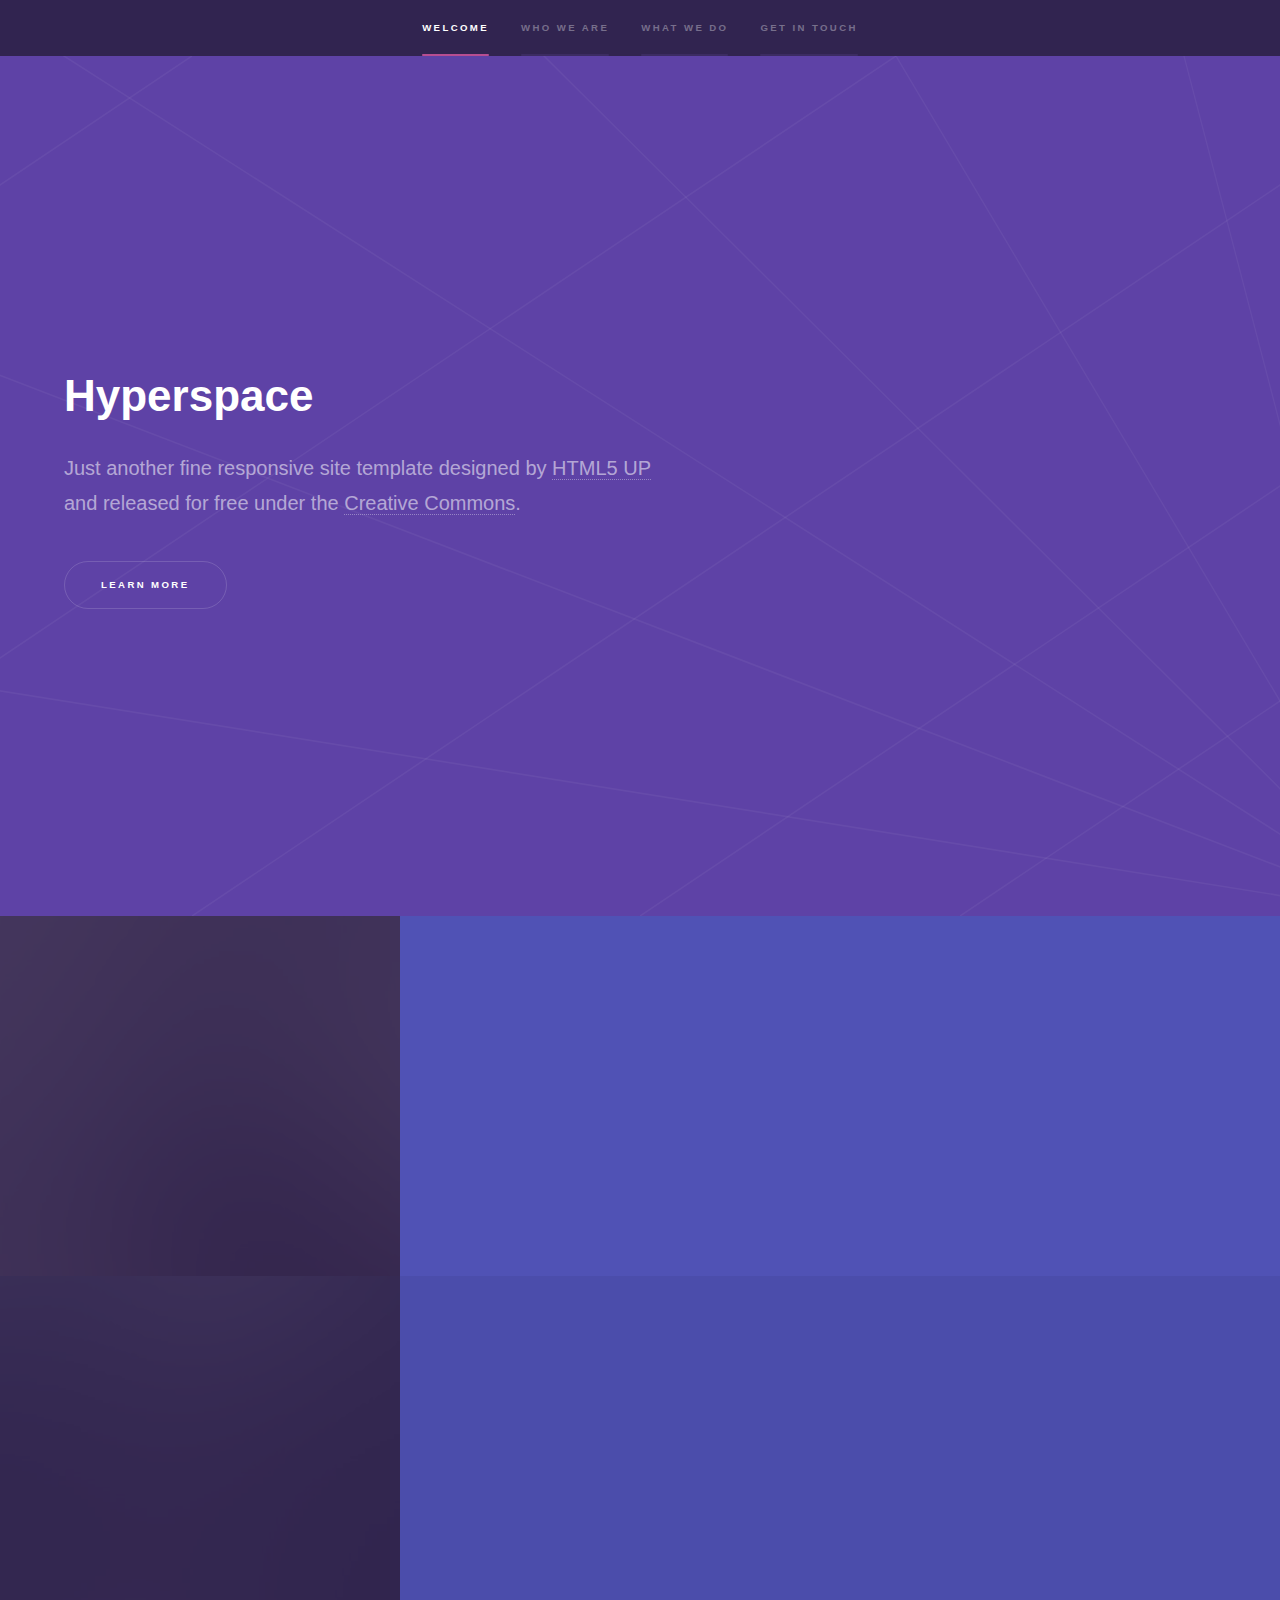
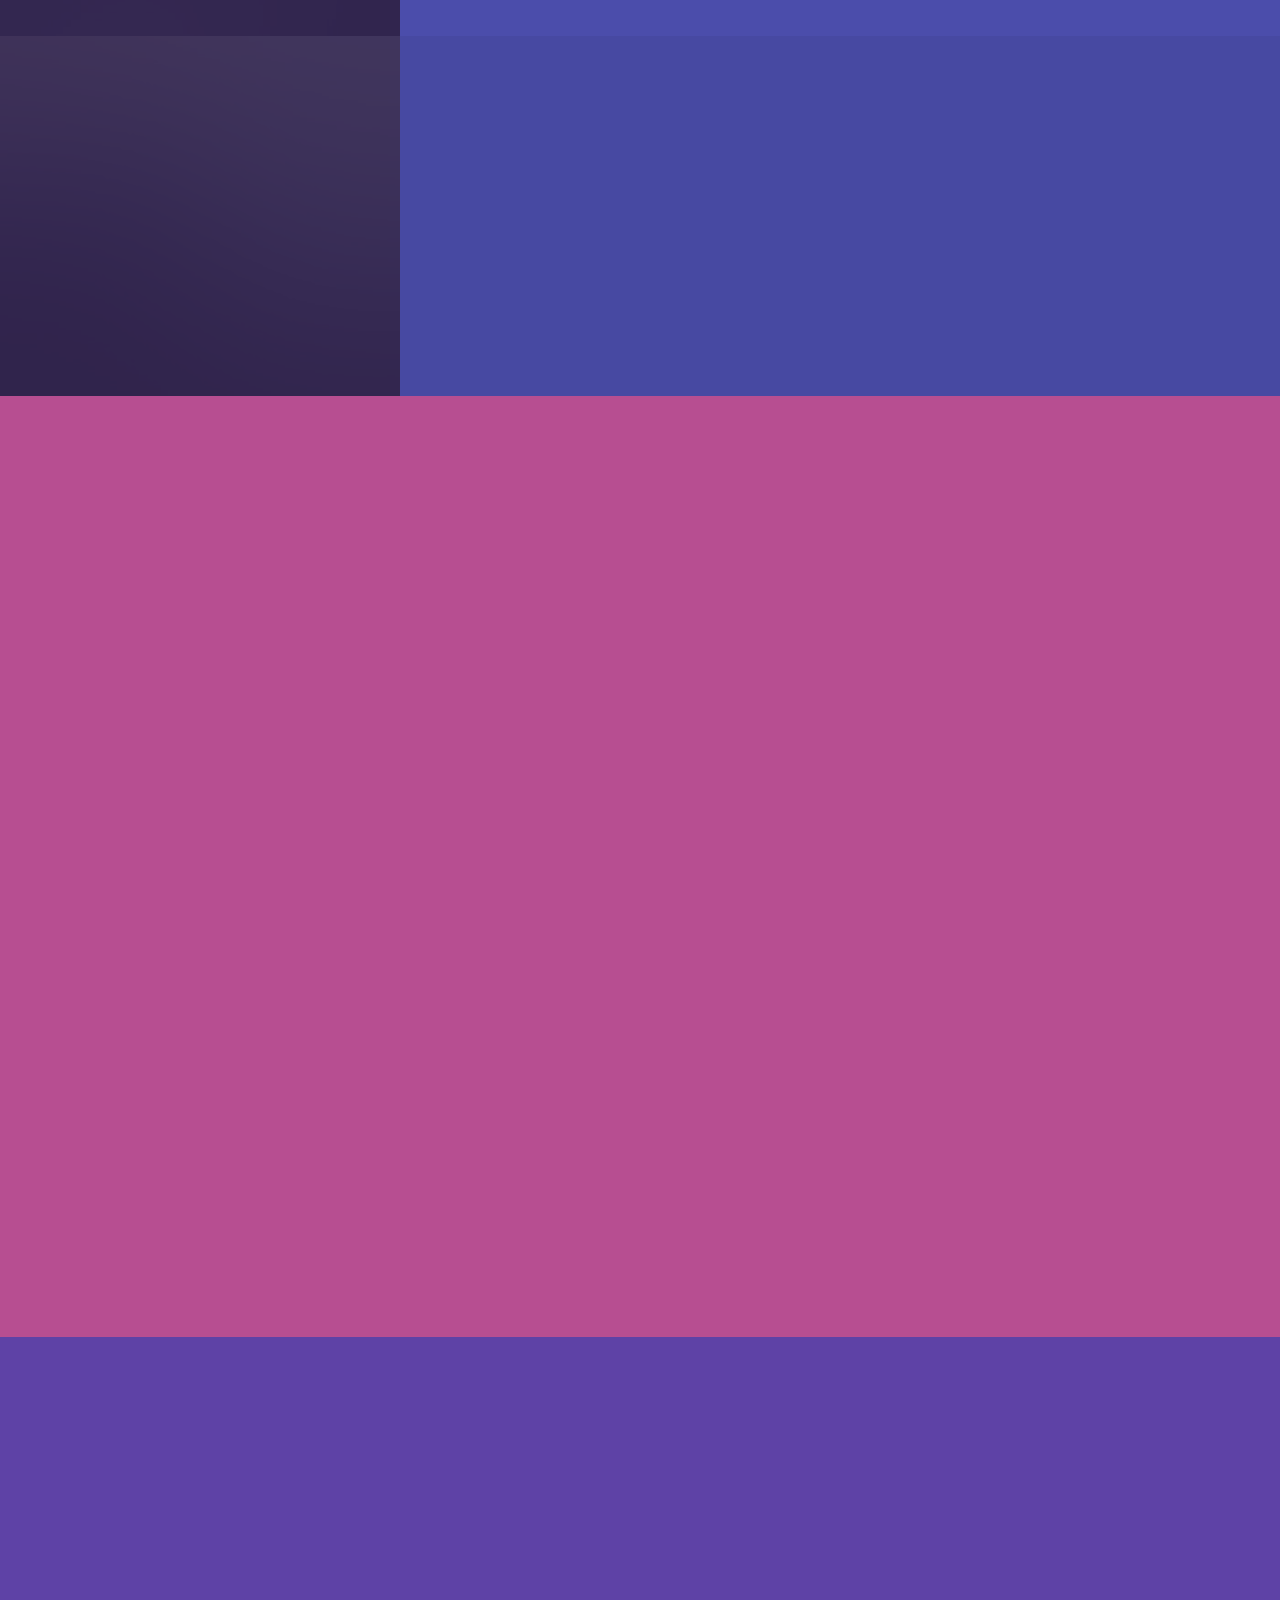
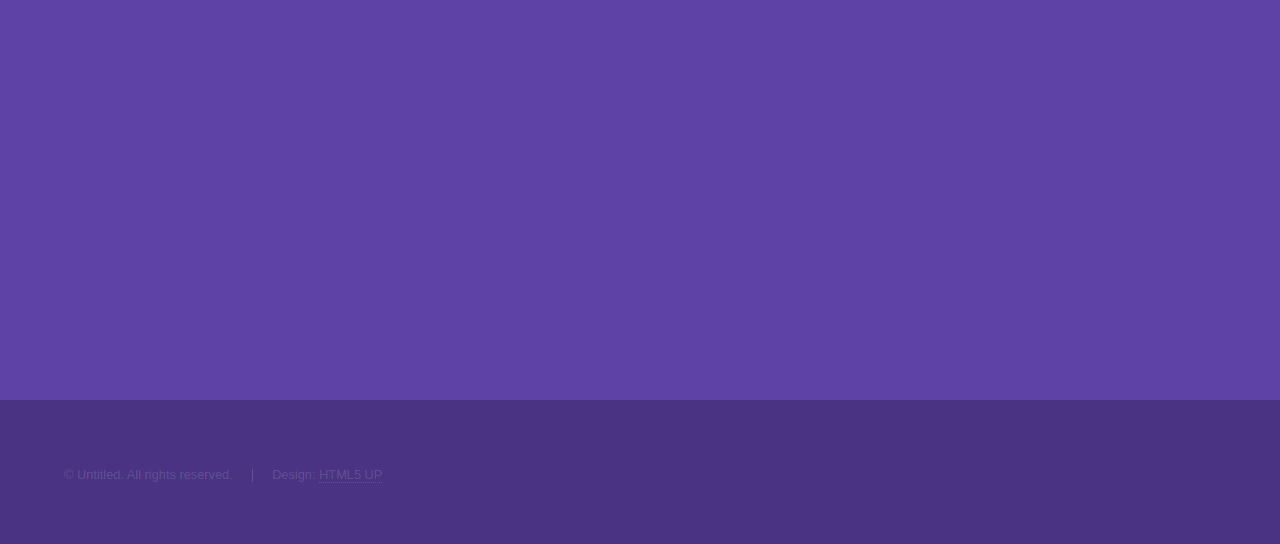
==== registration/site/index.html @ cbc97d71 "Site Web Dev Version 1.0" ====
<!DOCTYPE HTML>
<!--
	Hyperspace by HTML5 UP
	html5up.net | @ajlkn
	Free for personal and commercial use under the CCA 3.0 license (html5up.net/license)
-->
<html>
	<head>
		<title>Hyperspace by HTML5 UP</title>
		<meta charset="utf-8" />
		<meta name="viewport" content="width=device-width, initial-scale=1, user-scalable=no" />
		<link rel="stylesheet" href="assets/css/main.css" />
		<noscript><link rel="stylesheet" href="assets/css/noscript.css" /></noscript>
	</head>
	<body class="is-preload">

		<!-- Sidebar -->
			<section id="sidebar">
				<div class="inner">
					<nav>
						<ul>
							<li><a href="#intro">Welcome</a></li>
							<li><a href="#one">Who we are</a></li>
							<li><a href="#two">What we do</a></li>
							<li><a href="#three">Get in touch</a></li>
						</ul>
					</nav>
				</div>
			</section>

		<!-- Wrapper -->
			<div id="wrapper">

				<!-- Intro -->
					<section id="intro" class="wrapper style1 fullscreen fade-up">
						<div class="inner">
							<h1>Hyperspace</h1>
							<p>Just another fine responsive site template designed by <a href="http://html5up.net">HTML5 UP</a><br />
							and released for free under the <a href="http://html5up.net/license">Creative Commons</a>.</p>
							<ul class="actions">
								<li><a href="#one" class="button scrolly">Learn more</a></li>
							</ul>
						</div>
					</section>

				<!-- One -->
					<section id="one" class="wrapper style2 spotlights">
						<section>
							<a href="#" class="image"><img src="images/pic01.jpg" alt="" data-position="center center" /></a>
							<div class="content">
								<div class="inner">
									<h2>Sed ipsum dolor</h2>
									<p>Phasellus convallis elit id ullamcorper pulvinar. Duis aliquam turpis mauris, eu ultricies erat malesuada quis. Aliquam dapibus.</p>
									<ul class="actions">
										<li><a href="generic.html" class="button">Learn more</a></li>
									</ul>
								</div>
							</div>
						</section>
						<section>
							<a href="#" class="image"><img src="images/pic02.jpg" alt="" data-position="top center" /></a>
							<div class="content">
								<div class="inner">
									<h2>Feugiat consequat</h2>
									<p>Phasellus convallis elit id ullamcorper pulvinar. Duis aliquam turpis mauris, eu ultricies erat malesuada quis. Aliquam dapibus.</p>
									<ul class="actions">
										<li><a href="generic.html" class="button">Learn more</a></li>
									</ul>
								</div>
							</div>
						</section>
						<section>
							<a href="#" class="image"><img src="images/pic03.jpg" alt="" data-position="25% 25%" /></a>
							<div class="content">
								<div class="inner">
									<h2>Ultricies aliquam</h2>
									<p>Phasellus convallis elit id ullamcorper pulvinar. Duis aliquam turpis mauris, eu ultricies erat malesuada quis. Aliquam dapibus.</p>
									<ul class="actions">
										<li><a href="generic.html" class="button">Learn more</a></li>
									</ul>
								</div>
							</div>
						</section>
					</section>

				<!-- Two -->
					<section id="two" class="wrapper style3 fade-up">
						<div class="inner">
							<h2>What we do</h2>
							<p>Phasellus convallis elit id ullamcorper pulvinar. Duis aliquam turpis mauris, eu ultricies erat malesuada quis. Aliquam dapibus, lacus eget hendrerit bibendum, urna est aliquam sem, sit amet imperdiet est velit quis lorem.</p>
							<div class="features">
								<section>
									<span class="icon solid major fa-code"></span>
									<h3>Lorem ipsum amet</h3>
									<p>Phasellus convallis elit id ullam corper amet et pulvinar. Duis aliquam turpis mauris, sed ultricies erat dapibus.</p>
								</section>
								<section>
									<span class="icon solid major fa-lock"></span>
									<h3>Aliquam sed nullam</h3>
									<p>Phasellus convallis elit id ullam corper amet et pulvinar. Duis aliquam turpis mauris, sed ultricies erat dapibus.</p>
								</section>
								<section>
									<span class="icon solid major fa-cog"></span>
									<h3>Sed erat ullam corper</h3>
									<p>Phasellus convallis elit id ullam corper amet et pulvinar. Duis aliquam turpis mauris, sed ultricies erat dapibus.</p>
								</section>
								<section>
									<span class="icon solid major fa-desktop"></span>
									<h3>Veroeros quis lorem</h3>
									<p>Phasellus convallis elit id ullam corper amet et pulvinar. Duis aliquam turpis mauris, sed ultricies erat dapibus.</p>
								</section>
								<section>
									<span class="icon solid major fa-link"></span>
									<h3>Urna quis bibendum</h3>
									<p>Phasellus convallis elit id ullam corper amet et pulvinar. Duis aliquam turpis mauris, sed ultricies erat dapibus.</p>
								</section>
								<section>
									<span class="icon major fa-gem"></span>
									<h3>Aliquam urna dapibus</h3>
									<p>Phasellus convallis elit id ullam corper amet et pulvinar. Duis aliquam turpis mauris, sed ultricies erat dapibus.</p>
								</section>
							</div>
							<ul class="actions">
								<li><a href="generic.html" class="button">Learn more</a></li>
							</ul>
						</div>
					</section>

				<!-- Three -->
					<section id="three" class="wrapper style1 fade-up">
						<div class="inner">
							<h2>Get in touch</h2>
							<p>Phasellus convallis elit id ullamcorper pulvinar. Duis aliquam turpis mauris, eu ultricies erat malesuada quis. Aliquam dapibus, lacus eget hendrerit bibendum, urna est aliquam sem, sit amet imperdiet est velit quis lorem.</p>
							<div class="split style1">
								<section>
									<form method="post" action="#">
										<div class="fields">
											<div class="field half">
												<label for="name">Name</label>
												<input type="text" name="name" id="name" />
											</div>
											<div class="field half">
												<label for="email">Email</label>
												<input type="text" name="email" id="email" />
											</div>
											<div class="field">
												<label for="message">Message</label>
												<textarea name="message" id="message" rows="5"></textarea>
											</div>
										</div>
										<ul class="actions">
											<li><a href="" class="button submit">Send Message</a></li>
										</ul>
									</form>
								</section>
								<section>
									<ul class="contact">
										<li>
											<h3>Address</h3>
											<span>12345 Somewhere Road #654<br />
											Nashville, TN 00000-0000<br />
											USA</span>
										</li>
										<li>
											<h3>Email</h3>
											<a href="#">user@untitled.tld</a>
										</li>
										<li>
											<h3>Phone</h3>
											<span>(000) 000-0000</span>
										</li>
										<li>
											<h3>Social</h3>
											<ul class="icons">
												<li><a href="#" class="icon brands fa-twitter"><span class="label">Twitter</span></a></li>
												<li><a href="#" class="icon brands fa-facebook-f"><span class="label">Facebook</span></a></li>
												<li><a href="#" class="icon brands fa-github"><span class="label">GitHub</span></a></li>
												<li><a href="#" class="icon brands fa-instagram"><span class="label">Instagram</span></a></li>
												<li><a href="#" class="icon brands fa-linkedin-in"><span class="label">LinkedIn</span></a></li>
											</ul>
										</li>
									</ul>
								</section>
							</div>
						</div>
					</section>

			</div>

		<!-- Footer -->
			<footer id="footer" class="wrapper style1-alt">
				<div class="inner">
					<ul class="menu">
						<li>&copy; Untitled. All rights reserved.</li><li>Design: <a href="http://html5up.net">HTML5 UP</a></li>
					</ul>
				</div>
			</footer>

		<!-- Scripts -->
			<script src="assets/js/jquery.min.js"></script>
			<script src="assets/js/jquery.scrollex.min.js"></script>
			<script src="assets/js/jquery.scrolly.min.js"></script>
			<script src="assets/js/browser.min.js"></script>
			<script src="assets/js/breakpoints.min.js"></script>
			<script src="assets/js/util.js"></script>
			<script src="assets/js/main.js"></script>

	</body>
</html>
---- registration/site/assets/css/main.css ----
@import url(fontawesome-all.min.css);

/*
	Hyperspace by HTML5 UP
	html5up.net | @ajlkn
	Free for personal and commercial use under the CCA 3.0 license (html5up.net/license)
*/

html, body, div, span, applet, object,
iframe, h1, h2, h3, h4, h5, h6, p, blockquote,
pre, a, abbr, acronym, address, big, cite,
code, del, dfn, em, img, ins, kbd, q, s, samp,
small, strike, strong, sub, sup, tt, var, b,
u, i, center, dl, dt, dd, ol, ul, li, fieldset,
form, label, legend, table, caption, tbody,
tfoot, thead, tr, th, td, article, aside,
canvas, details, embed, figure, figcaption,
footer, header, hgroup, menu, nav, output, ruby,
section, summary, time, mark, audio, video {
	margin: 0;
	padding: 0;
	border: 0;
	font-size: 100%;
	font: inherit;
	vertical-align: baseline;}

article, aside, details, figcaption, figure,
footer, header, hgroup, menu, nav, section {
	display: block;}

body {
	line-height: 1;
}

ol, ul {
	list-style: none;
}

blockquote, q {
	quotes: none;
}

	blockquote:before, blockquote:after, q:before, q:after {
		content: '';
		content: none;
	}

table {
	border-collapse: collapse;
	border-spacing: 0;
}

body {
	-webkit-text-size-adjust: none;
}

mark {
	background-color: transparent;
	color: inherit;
}

input::-moz-focus-inner {
	border: 0;
	padding: 0;
}

input, select, textarea {
	-moz-appearance: none;
	-webkit-appearance: none;
	-ms-appearance: none;
	appearance: none;
}

/* Basic */

	@-ms-viewport {
		width: device-width;
	}

	body {
		-ms-overflow-style: scrollbar;
	}

	@media screen and (max-width: 480px) {

		html, body {
			min-width: 320px;
		}

	}

	html {
		box-sizing: border-box;
	}

	*, *:before, *:after {
		box-sizing: inherit;
	}

	body {
		background: #312450;
	}

		body.is-preload *, body.is-preload *:before, body.is-preload *:after {
			-moz-animation: none !important;
			-webkit-animation: none !important;
			-ms-animation: none !important;
			animation: none !important;
			-moz-transition: none !important;
			-webkit-transition: none !important;
			-ms-transition: none !important;
			transition: none !important;
		}

/* Type */

	body, input, select, textarea {
		color: rgba(255, 255, 255, 0.55);
		font-family: Arial, Helvetica, sans-serif;
		font-size: 16.5pt;
		font-weight: normal;
		line-height: 1.75;
	}

		@media screen and (max-width: 1680px) {

			body, input, select, textarea {
				font-size: 13pt;
			}

		}

		@media screen and (max-width: 1280px) {

			body, input, select, textarea {
				font-size: 12pt;
			}

		}

		@media screen and (max-width: 360px) {

			body, input, select, textarea {
				font-size: 11pt;
			}

		}

	a {
		-moz-transition: color 0.2s ease, border-bottom-color 0.2s ease;
		-webkit-transition: color 0.2s ease, border-bottom-color 0.2s ease;
		-ms-transition: color 0.2s ease, border-bottom-color 0.2s ease;
		transition: color 0.2s ease, border-bottom-color 0.2s ease;
		border-bottom: dotted 1px rgba(255, 255, 255, 0.35);
		color: inherit;
		text-decoration: none;
	}

		a:hover {
			border-bottom-color: transparent;
			color: #ffffff;
		}

	strong, b {
		color: #ffffff;
		font-weight: bold;
	}

	em, i {
		font-style: italic;
	}

	p {
		margin: 0 0 2em 0;
	}

	h1, h2, h3, h4, h5, h6 {
		color: #ffffff;
		font-weight: bold;
		line-height: 1.5;
		margin: 0 0 0.5em 0;
	}

		h1 a, h2 a, h3 a, h4 a, h5 a, h6 a {
			color: inherit;
			text-decoration: none;
		}

	h1 {
		font-size: 2.75em;
	}

		h1.major {
			margin: 0 0 1.3em 0;
			position: relative;
			padding-bottom: 0.35em;
		}

			h1.major:after {
				background-image: -moz-linear-gradient(to right, #5e42a6, #b74e91);
				background-image: -webkit-linear-gradient(to right, #5e42a6, #b74e91);
				background-image: -ms-linear-gradient(to right, #5e42a6, #b74e91);
				background-image: linear-gradient(to right, #5e42a6, #b74e91);
				-moz-transition: max-width 0.2s ease;
				-webkit-transition: max-width 0.2s ease;
				-ms-transition: max-width 0.2s ease;
				transition: max-width 0.2s ease;
				border-radius: 0.2em;
				bottom: 0;
				content: '';
				height: 0.05em;
				position: absolute;
				right: 0;
				width: 100%;
			}

	h2 {
		font-size: 1.75em;
	}

	h3 {
		font-size: 1.1em;
	}

	h4 {
		font-size: 1em;
	}

	h5 {
		font-size: 0.8em;
	}

	h6 {
		font-size: 0.6em;
	}

	@media screen and (max-width: 736px) {

		h1 {
			font-size: 2em;
		}

		h2 {
			font-size: 1.25em;
		}

		h3 {
			font-size: 1em;
		}

		h4 {
			font-size: 0.8em;
		}

		h5 {
			font-size: 0.6em;
		}

		h6 {
			font-size: 0.6em;
		}

	}

	sub {
		font-size: 0.8em;
		position: relative;
		top: 0.5em;
	}

	sup {
		font-size: 0.8em;
		position: relative;
		top: -0.5em;
	}

	blockquote {
		border-left: solid 4px rgba(255, 255, 255, 0.15);
		font-style: italic;
		margin: 0 0 2em 0;
		padding: 0.5em 0 0.5em 2em;
	}

	code {
		background: rgba(255, 255, 255, 0.05);
		border-radius: 0.25em;
		border: solid 1px rgba(255, 255, 255, 0.15);
		font-family: "Courier New", monospace;
		font-size: 0.9em;
		margin: 0 0.25em;
		padding: 0.25em 0.65em;
	}

	pre {
		-webkit-overflow-scrolling: touch;
		font-family: "Courier New", monospace;
		font-size: 0.9em;
		margin: 0 0 2em 0;
	}

		pre code {
			display: block;
			line-height: 1.75em;
			padding: 1em 1.5em;
			overflow-x: auto;
		}

	hr {
		border: 0;
		border-bottom: solid 1px rgba(255, 255, 255, 0.15);
		margin: 2em 0;
	}

		hr.major {
			margin: 3em 0;
		}

	.align-left {
		text-align: left;
	}

	.align-center {
		text-align: center;
	}

	.align-right {
		text-align: right;
	}

/* Row */

	.row {
		display: flex;
		flex-wrap: wrap;
		box-sizing: border-box;
		align-items: stretch;
	}

		.row > * {
			box-sizing: border-box;
		}

		.row.gtr-uniform > * > :last-child {
			margin-bottom: 0;
		}

		.row.aln-left {
			justify-content: flex-start;
		}

		.row.aln-center {
			justify-content: center;
		}

		.row.aln-right {
			justify-content: flex-end;
		}

		.row.aln-top {
			align-items: flex-start;
		}

		.row.aln-middle {
			align-items: center;
		}

		.row.aln-bottom {
			align-items: flex-end;
		}

		.row > .imp {
			order: -1;
		}

		.row > .col-1 {
			width: 8.33333%;
		}

		.row > .off-1 {
			margin-left: 8.33333%;
		}

		.row > .col-2 {
			width: 16.66667%;
		}

		.row > .off-2 {
			margin-left: 16.66667%;
		}

		.row > .col-3 {
			width: 25%;
		}

		.row > .off-3 {
			margin-left: 25%;
		}

		.row > .col-4 {
			width: 33.33333%;
		}

		.row > .off-4 {
			margin-left: 33.33333%;
		}

		.row > .col-5 {
			width: 41.66667%;
		}

		.row > .off-5 {
			margin-left: 41.66667%;
		}

		.row > .col-6 {
			width: 50%;
		}

		.row > .off-6 {
			margin-left: 50%;
		}

		.row > .col-7 {
			width: 58.33333%;
		}

		.row > .off-7 {
			margin-left: 58.33333%;
		}

		.row > .col-8 {
			width: 66.66667%;
		}

		.row > .off-8 {
			margin-left: 66.66667%;
		}

		.row > .col-9 {
			width: 75%;
		}

		.row > .off-9 {
			margin-left: 75%;
		}

		.row > .col-10 {
			width: 83.33333%;
		}

		.row > .off-10 {
			margin-left: 83.33333%;
		}

		.row > .col-11 {
			width: 91.66667%;
		}

		.row > .off-11 {
			margin-left: 91.66667%;
		}

		.row > .col-12 {
			width: 100%;
		}

		.row > .off-12 {
			margin-left: 100%;
		}

		.row.gtr-0 {
			margin-top: 0;
			margin-left: 0em;
		}

			.row.gtr-0 > * {
				padding: 0 0 0 0em;
			}

			.row.gtr-0.gtr-uniform {
				margin-top: 0em;
			}

				.row.gtr-0.gtr-uniform > * {
					padding-top: 0em;
				}

		.row.gtr-25 {
			margin-top: 0;
			margin-left: -0.375em;
		}

			.row.gtr-25 > * {
				padding: 0 0 0 0.375em;
			}

			.row.gtr-25.gtr-uniform {
				margin-top: -0.375em;
			}

				.row.gtr-25.gtr-uniform > * {
					padding-top: 0.375em;
				}

		.row.gtr-50 {
			margin-top: 0;
			margin-left: -0.75em;
		}

			.row.gtr-50 > * {
				padding: 0 0 0 0.75em;
			}

			.row.gtr-50.gtr-uniform {
				margin-top: -0.75em;
			}

				.row.gtr-50.gtr-uniform > * {
					padding-top: 0.75em;
				}

		.row {
			margin-top: 0;
			margin-left: -1.5em;
		}

			.row > * {
				padding: 0 0 0 1.5em;
			}

			.row.gtr-uniform {
				margin-top: -1.5em;
			}

				.row.gtr-uniform > * {
					padding-top: 1.5em;
				}

		.row.gtr-150 {
			margin-top: 0;
			margin-left: -2.25em;
		}

			.row.gtr-150 > * {
				padding: 0 0 0 2.25em;
			}

			.row.gtr-150.gtr-uniform {
				margin-top: -2.25em;
			}

				.row.gtr-150.gtr-uniform > * {
					padding-top: 2.25em;
				}

		.row.gtr-200 {
			margin-top: 0;
			margin-left: -3em;
		}

			.row.gtr-200 > * {
				padding: 0 0 0 3em;
			}

			.row.gtr-200.gtr-uniform {
				margin-top: -3em;
			}

				.row.gtr-200.gtr-uniform > * {
					padding-top: 3em;
				}

		@media screen and (max-width: 1680px) {

			.row {
				display: flex;
				flex-wrap: wrap;
				box-sizing: border-box;
				align-items: stretch;
			}

				.row > * {
					box-sizing: border-box;
				}

				.row.gtr-uniform > * > :last-child {
					margin-bottom: 0;
				}

				.row.aln-left {
					justify-content: flex-start;
				}

				.row.aln-center {
					justify-content: center;
				}

				.row.aln-right {
					justify-content: flex-end;
				}

				.row.aln-top {
					align-items: flex-start;
				}

				.row.aln-middle {
					align-items: center;
				}

				.row.aln-bottom {
					align-items: flex-end;
				}

				.row > .imp-xlarge {
					order: -1;
				}

				.row > .col-1-xlarge {
					width: 8.33333%;
				}

				.row > .off-1-xlarge {
					margin-left: 8.33333%;
				}

				.row > .col-2-xlarge {
					width: 16.66667%;
				}

				.row > .off-2-xlarge {
					margin-left: 16.66667%;
				}

				.row > .col-3-xlarge {
					width: 25%;
				}

				.row > .off-3-xlarge {
					margin-left: 25%;
				}

				.row > .col-4-xlarge {
					width: 33.33333%;
				}

				.row > .off-4-xlarge {
					margin-left: 33.33333%;
				}

				.row > .col-5-xlarge {
					width: 41.66667%;
				}

				.row > .off-5-xlarge {
					margin-left: 41.66667%;
				}

				.row > .col-6-xlarge {
					width: 50%;
				}

				.row > .off-6-xlarge {
					margin-left: 50%;
				}

				.row > .col-7-xlarge {
					width: 58.33333%;
				}

				.row > .off-7-xlarge {
					margin-left: 58.33333%;
				}

				.row > .col-8-xlarge {
					width: 66.66667%;
				}

				.row > .off-8-xlarge {
					margin-left: 66.66667%;
				}

				.row > .col-9-xlarge {
					width: 75%;
				}

				.row > .off-9-xlarge {
					margin-left: 75%;
				}

				.row > .col-10-xlarge {
					width: 83.33333%;
				}

				.row > .off-10-xlarge {
					margin-left: 83.33333%;
				}

				.row > .col-11-xlarge {
					width: 91.66667%;
				}

				.row > .off-11-xlarge {
					margin-left: 91.66667%;
				}

				.row > .col-12-xlarge {
					width: 100%;
				}

				.row > .off-12-xlarge {
					margin-left: 100%;
				}

				.row.gtr-0 {
					margin-top: 0;
					margin-left: 0em;
				}

					.row.gtr-0 > * {
						padding: 0 0 0 0em;
					}

					.row.gtr-0.gtr-uniform {
						margin-top: 0em;
					}

						.row.gtr-0.gtr-uniform > * {
							padding-top: 0em;
						}

				.row.gtr-25 {
					margin-top: 0;
					margin-left: -0.375em;
				}

					.row.gtr-25 > * {
						padding: 0 0 0 0.375em;
					}

					.row.gtr-25.gtr-uniform {
						margin-top: -0.375em;
					}

						.row.gtr-25.gtr-uniform > * {
							padding-top: 0.375em;
						}

				.row.gtr-50 {
					margin-top: 0;
					margin-left: -0.75em;
				}

					.row.gtr-50 > * {
						padding: 0 0 0 0.75em;
					}

					.row.gtr-50.gtr-uniform {
						margin-top: -0.75em;
					}

						.row.gtr-50.gtr-uniform > * {
							padding-top: 0.75em;
						}

				.row {
					margin-top: 0;
					margin-left: -1.5em;
				}

					.row > * {
						padding: 0 0 0 1.5em;
					}

					.row.gtr-uniform {
						margin-top: -1.5em;
					}

						.row.gtr-uniform > * {
							padding-top: 1.5em;
						}

				.row.gtr-150 {
					margin-top: 0;
					margin-left: -2.25em;
				}

					.row.gtr-150 > * {
						padding: 0 0 0 2.25em;
					}

					.row.gtr-150.gtr-uniform {
						margin-top: -2.25em;
					}

						.row.gtr-150.gtr-uniform > * {
							padding-top: 2.25em;
						}

				.row.gtr-200 {
					margin-top: 0;
					margin-left: -3em;
				}

					.row.gtr-200 > * {
						padding: 0 0 0 3em;
					}

					.row.gtr-200.gtr-uniform {
						margin-top: -3em;
					}

						.row.gtr-200.gtr-uniform > * {
							padding-top: 3em;
						}

		}

		@media screen and (max-width: 1280px) {

			.row {
				display: flex;
				flex-wrap: wrap;
				box-sizing: border-box;
				align-items: stretch;
			}

				.row > * {
					box-sizing: border-box;
				}

				.row.gtr-uniform > * > :last-child {
					margin-bottom: 0;
				}

				.row.aln-left {
					justify-content: flex-start;
				}

				.row.aln-center {
					justify-content: center;
				}

				.row.aln-right {
					justify-content: flex-end;
				}

				.row.aln-top {
					align-items: flex-start;
				}

				.row.aln-middle {
					align-items: center;
				}

				.row.aln-bottom {
					align-items: flex-end;
				}

				.row > .imp-large {
					order: -1;
				}

				.row > .col-1-large {
					width: 8.33333%;
				}

				.row > .off-1-large {
					margin-left: 8.33333%;
				}

				.row > .col-2-large {
					width: 16.66667%;
				}

				.row > .off-2-large {
					margin-left: 16.66667%;
				}

				.row > .col-3-large {
					width: 25%;
				}

				.row > .off-3-large {
					margin-left: 25%;
				}

				.row > .col-4-large {
					width: 33.33333%;
				}

				.row > .off-4-large {
					margin-left: 33.33333%;
				}

				.row > .col-5-large {
					width: 41.66667%;
				}

				.row > .off-5-large {
					margin-left: 41.66667%;
				}

				.row > .col-6-large {
					width: 50%;
				}

				.row > .off-6-large {
					margin-left: 50%;
				}

				.row > .col-7-large {
					width: 58.33333%;
				}

				.row > .off-7-large {
					margin-left: 58.33333%;
				}

				.row > .col-8-large {
					width: 66.66667%;
				}

				.row > .off-8-large {
					margin-left: 66.66667%;
				}

				.row > .col-9-large {
					width: 75%;
				}

				.row > .off-9-large {
					margin-left: 75%;
				}

				.row > .col-10-large {
					width: 83.33333%;
				}

				.row > .off-10-large {
					margin-left: 83.33333%;
				}

				.row > .col-11-large {
					width: 91.66667%;
				}

				.row > .off-11-large {
					margin-left: 91.66667%;
				}

				.row > .col-12-large {
					width: 100%;
				}

				.row > .off-12-large {
					margin-left: 100%;
				}

				.row.gtr-0 {
					margin-top: 0;
					margin-left: 0em;
				}

					.row.gtr-0 > * {
						padding: 0 0 0 0em;
					}

					.row.gtr-0.gtr-uniform {
						margin-top: 0em;
					}

						.row.gtr-0.gtr-uniform > * {
							padding-top: 0em;
						}

				.row.gtr-25 {
					margin-top: 0;
					margin-left: -0.375em;
				}

					.row.gtr-25 > * {
						padding: 0 0 0 0.375em;
					}

					.row.gtr-25.gtr-uniform {
						margin-top: -0.375em;
					}

						.row.gtr-25.gtr-uniform > * {
							padding-top: 0.375em;
						}

				.row.gtr-50 {
					margin-top: 0;
					margin-left: -0.75em;
				}

					.row.gtr-50 > * {
						padding: 0 0 0 0.75em;
					}

					.row.gtr-50.gtr-uniform {
						margin-top: -0.75em;
					}

						.row.gtr-50.gtr-uniform > * {
							padding-top: 0.75em;
						}

				.row {
					margin-top: 0;
					margin-left: -1.5em;
				}

					.row > * {
						padding: 0 0 0 1.5em;
					}

					.row.gtr-uniform {
						margin-top: -1.5em;
					}

						.row.gtr-uniform > * {
							padding-top: 1.5em;
						}

				.row.gtr-150 {
					margin-top: 0;
					margin-left: -2.25em;
				}

					.row.gtr-150 > * {
						padding: 0 0 0 2.25em;
					}

					.row.gtr-150.gtr-uniform {
						margin-top: -2.25em;
					}

						.row.gtr-150.gtr-uniform > * {
							padding-top: 2.25em;
						}

				.row.gtr-200 {
					margin-top: 0;
					margin-left: -3em;
				}

					.row.gtr-200 > * {
						padding: 0 0 0 3em;
					}

					.row.gtr-200.gtr-uniform {
						margin-top: -3em;
					}

						.row.gtr-200.gtr-uniform > * {
							padding-top: 3em;
						}

		}

		@media screen and (max-width: 980px) {

			.row {
				display: flex;
				flex-wrap: wrap;
				box-sizing: border-box;
				align-items: stretch;
			}

				.row > * {
					box-sizing: border-box;
				}

				.row.gtr-uniform > * > :last-child {
					margin-bottom: 0;
				}

				.row.aln-left {
					justify-content: flex-start;
				}

				.row.aln-center {
					justify-content: center;
				}

				.row.aln-right {
					justify-content: flex-end;
				}

				.row.aln-top {
					align-items: flex-start;
				}

				.row.aln-middle {
					align-items: center;
				}

				.row.aln-bottom {
					align-items: flex-end;
				}

				.row > .imp-medium {
					order: -1;
				}

				.row > .col-1-medium {
					width: 8.33333%;
				}

				.row > .off-1-medium {
					margin-left: 8.33333%;
				}

				.row > .col-2-medium {
					width: 16.66667%;
				}

				.row > .off-2-medium {
					margin-left: 16.66667%;
				}

				.row > .col-3-medium {
					width: 25%;
				}

				.row > .off-3-medium {
					margin-left: 25%;
				}

				.row > .col-4-medium {
					width: 33.33333%;
				}

				.row > .off-4-medium {
					margin-left: 33.33333%;
				}

				.row > .col-5-medium {
					width: 41.66667%;
				}

				.row > .off-5-medium {
					margin-left: 41.66667%;
				}

				.row > .col-6-medium {
					width: 50%;
				}

				.row > .off-6-medium {
					margin-left: 50%;
				}

				.row > .col-7-medium {
					width: 58.33333%;
				}

				.row > .off-7-medium {
					margin-left: 58.33333%;
				}

				.row > .col-8-medium {
					width: 66.66667%;
				}

				.row > .off-8-medium {
					margin-left: 66.66667%;
				}

				.row > .col-9-medium {
					width: 75%;
				}

				.row > .off-9-medium {
					margin-left: 75%;
				}

				.row > .col-10-medium {
					width: 83.33333%;
				}

				.row > .off-10-medium {
					margin-left: 83.33333%;
				}

				.row > .col-11-medium {
					width: 91.66667%;
				}

				.row > .off-11-medium {
					margin-left: 91.66667%;
				}

				.row > .col-12-medium {
					width: 100%;
				}

				.row > .off-12-medium {
					margin-left: 100%;
				}

				.row.gtr-0 {
					margin-top: 0;
					margin-left: 0em;
				}

					.row.gtr-0 > * {
						padding: 0 0 0 0em;
					}

					.row.gtr-0.gtr-uniform {
						margin-top: 0em;
					}

						.row.gtr-0.gtr-uniform > * {
							padding-top: 0em;
						}

				.row.gtr-25 {
					margin-top: 0;
					margin-left: -0.375em;
				}

					.row.gtr-25 > * {
						padding: 0 0 0 0.375em;
					}

					.row.gtr-25.gtr-uniform {
						margin-top: -0.375em;
					}

						.row.gtr-25.gtr-uniform > * {
							padding-top: 0.375em;
						}

				.row.gtr-50 {
					margin-top: 0;
					margin-left: -0.75em;
				}

					.row.gtr-50 > * {
						padding: 0 0 0 0.75em;
					}

					.row.gtr-50.gtr-uniform {
						margin-top: -0.75em;
					}

						.row.gtr-50.gtr-uniform > * {
							padding-top: 0.75em;
						}

				.row {
					margin-top: 0;
					margin-left: -1.5em;
				}

					.row > * {
						padding: 0 0 0 1.5em;
					}

					.row.gtr-uniform {
						margin-top: -1.5em;
					}

						.row.gtr-uniform > * {
							padding-top: 1.5em;
						}

				.row.gtr-150 {
					margin-top: 0;
					margin-left: -2.25em;
				}

					.row.gtr-150 > * {
						padding: 0 0 0 2.25em;
					}

					.row.gtr-150.gtr-uniform {
						margin-top: -2.25em;
					}

						.row.gtr-150.gtr-uniform > * {
							padding-top: 2.25em;
						}

				.row.gtr-200 {
					margin-top: 0;
					margin-left: -3em;
				}

					.row.gtr-200 > * {
						padding: 0 0 0 3em;
					}

					.row.gtr-200.gtr-uniform {
						margin-top: -3em;
					}

						.row.gtr-200.gtr-uniform > * {
							padding-top: 3em;
						}

		}

		@media screen and (max-width: 736px) {

			.row {
				display: flex;
				flex-wrap: wrap;
				box-sizing: border-box;
				align-items: stretch;
			}

				.row > * {
					box-sizing: border-box;
				}

				.row.gtr-uniform > * > :last-child {
					margin-bottom: 0;
				}

				.row.aln-left {
					justify-content: flex-start;
				}

				.row.aln-center {
					justify-content: center;
				}

				.row.aln-right {
					justify-content: flex-end;
				}

				.row.aln-top {
					align-items: flex-start;
				}

				.row.aln-middle {
					align-items: center;
				}

				.row.aln-bottom {
					align-items: flex-end;
				}

				.row > .imp-small {
					order: -1;
				}

				.row > .col-1-small {
					width: 8.33333%;
				}

				.row > .off-1-small {
					margin-left: 8.33333%;
				}

				.row > .col-2-small {
					width: 16.66667%;
				}

				.row > .off-2-small {
					margin-left: 16.66667%;
				}

				.row > .col-3-small {
					width: 25%;
				}

				.row > .off-3-small {
					margin-left: 25%;
				}

				.row > .col-4-small {
					width: 33.33333%;
				}

				.row > .off-4-small {
					margin-left: 33.33333%;
				}

				.row > .col-5-small {
					width: 41.66667%;
				}

				.row > .off-5-small {
					margin-left: 41.66667%;
				}

				.row > .col-6-small {
					width: 50%;
				}

				.row > .off-6-small {
					margin-left: 50%;
				}

				.row > .col-7-small {
					width: 58.33333%;
				}

				.row > .off-7-small {
					margin-left: 58.33333%;
				}

				.row > .col-8-small {
					width: 66.66667%;
				}

				.row > .off-8-small {
					margin-left: 66.66667%;
				}

				.row > .col-9-small {
					width: 75%;
				}

				.row > .off-9-small {
					margin-left: 75%;
				}

				.row > .col-10-small {
					width: 83.33333%;
				}

				.row > .off-10-small {
					margin-left: 83.33333%;
				}

				.row > .col-11-small {
					width: 91.66667%;
				}

				.row > .off-11-small {
					margin-left: 91.66667%;
				}

				.row > .col-12-small {
					width: 100%;
				}

				.row > .off-12-small {
					margin-left: 100%;
				}

				.row.gtr-0 {
					margin-top: 0;
					margin-left: 0em;
				}

					.row.gtr-0 > * {
						padding: 0 0 0 0em;
					}

					.row.gtr-0.gtr-uniform {
						margin-top: 0em;
					}

						.row.gtr-0.gtr-uniform > * {
							padding-top: 0em;
						}

				.row.gtr-25 {
					margin-top: 0;
					margin-left: -0.375em;
				}

					.row.gtr-25 > * {
						padding: 0 0 0 0.375em;
					}

					.row.gtr-25.gtr-uniform {
						margin-top: -0.375em;
					}

						.row.gtr-25.gtr-uniform > * {
							padding-top: 0.375em;
						}

				.row.gtr-50 {
					margin-top: 0;
					margin-left: -0.75em;
				}

					.row.gtr-50 > * {
						padding: 0 0 0 0.75em;
					}

					.row.gtr-50.gtr-uniform {
						margin-top: -0.75em;
					}

						.row.gtr-50.gtr-uniform > * {
							padding-top: 0.75em;
						}

				.row {
					margin-top: 0;
					margin-left: -1.5em;
				}

					.row > * {
						padding: 0 0 0 1.5em;
					}

					.row.gtr-uniform {
						margin-top: -1.5em;
					}

						.row.gtr-uniform > * {
							padding-top: 1.5em;
						}

				.row.gtr-150 {
					margin-top: 0;
					margin-left: -2.25em;
				}

					.row.gtr-150 > * {
						padding: 0 0 0 2.25em;
					}

					.row.gtr-150.gtr-uniform {
						margin-top: -2.25em;
					}

						.row.gtr-150.gtr-uniform > * {
							padding-top: 2.25em;
						}

				.row.gtr-200 {
					margin-top: 0;
					margin-left: -3em;
				}

					.row.gtr-200 > * {
						padding: 0 0 0 3em;
					}

					.row.gtr-200.gtr-uniform {
						margin-top: -3em;
					}

						.row.gtr-200.gtr-uniform > * {
							padding-top: 3em;
						}

		}

		@media screen and (max-width: 480px) {

			.row {
				display: flex;
				flex-wrap: wrap;
				box-sizing: border-box;
				align-items: stretch;
			}

				.row > * {
					box-sizing: border-box;
				}

				.row.gtr-uniform > * > :last-child {
					margin-bottom: 0;
				}

				.row.aln-left {
					justify-content: flex-start;
				}

				.row.aln-center {
					justify-content: center;
				}

				.row.aln-right {
					justify-content: flex-end;
				}

				.row.aln-top {
					align-items: flex-start;
				}

				.row.aln-middle {
					align-items: center;
				}

				.row.aln-bottom {
					align-items: flex-end;
				}

				.row > .imp-xsmall {
					order: -1;
				}

				.row > .col-1-xsmall {
					width: 8.33333%;
				}

				.row > .off-1-xsmall {
					margin-left: 8.33333%;
				}

				.row > .col-2-xsmall {
					width: 16.66667%;
				}

				.row > .off-2-xsmall {
					margin-left: 16.66667%;
				}

				.row > .col-3-xsmall {
					width: 25%;
				}

				.row > .off-3-xsmall {
					margin-left: 25%;
				}

				.row > .col-4-xsmall {
					width: 33.33333%;
				}

				.row > .off-4-xsmall {
					margin-left: 33.33333%;
				}

				.row > .col-5-xsmall {
					width: 41.66667%;
				}

				.row > .off-5-xsmall {
					margin-left: 41.66667%;
				}

				.row > .col-6-xsmall {
					width: 50%;
				}

				.row > .off-6-xsmall {
					margin-left: 50%;
				}

				.row > .col-7-xsmall {
					width: 58.33333%;
				}

				.row > .off-7-xsmall {
					margin-left: 58.33333%;
				}

				.row > .col-8-xsmall {
					width: 66.66667%;
				}

				.row > .off-8-xsmall {
					margin-left: 66.66667%;
				}

				.row > .col-9-xsmall {
					width: 75%;
				}

				.row > .off-9-xsmall {
					margin-left: 75%;
				}

				.row > .col-10-xsmall {
					width: 83.33333%;
				}

				.row > .off-10-xsmall {
					margin-left: 83.33333%;
				}

				.row > .col-11-xsmall {
					width: 91.66667%;
				}

				.row > .off-11-xsmall {
					margin-left: 91.66667%;
				}

				.row > .col-12-xsmall {
					width: 100%;
				}

				.row > .off-12-xsmall {
					margin-left: 100%;
				}

				.row.gtr-0 {
					margin-top: 0;
					margin-left: 0em;
				}

					.row.gtr-0 > * {
						padding: 0 0 0 0em;
					}

					.row.gtr-0.gtr-uniform {
						margin-top: 0em;
					}

						.row.gtr-0.gtr-uniform > * {
							padding-top: 0em;
						}

				.row.gtr-25 {
					margin-top: 0;
					margin-left: -0.375em;
				}

					.row.gtr-25 > * {
						padding: 0 0 0 0.375em;
					}

					.row.gtr-25.gtr-uniform {
						margin-top: -0.375em;
					}

						.row.gtr-25.gtr-uniform > * {
							padding-top: 0.375em;
						}

				.row.gtr-50 {
					margin-top: 0;
					margin-left: -0.75em;
				}

					.row.gtr-50 > * {
						padding: 0 0 0 0.75em;
					}

					.row.gtr-50.gtr-uniform {
						margin-top: -0.75em;
					}

						.row.gtr-50.gtr-uniform > * {
							padding-top: 0.75em;
						}

				.row {
					margin-top: 0;
					margin-left: -1.5em;
				}

					.row > * {
						padding: 0 0 0 1.5em;
					}

					.row.gtr-uniform {
						margin-top: -1.5em;
					}

						.row.gtr-uniform > * {
							padding-top: 1.5em;
						}

				.row.gtr-150 {
					margin-top: 0;
					margin-left: -2.25em;
				}

					.row.gtr-150 > * {
						padding: 0 0 0 2.25em;
					}

					.row.gtr-150.gtr-uniform {
						margin-top: -2.25em;
					}

						.row.gtr-150.gtr-uniform > * {
							padding-top: 2.25em;
						}

				.row.gtr-200 {
					margin-top: 0;
					margin-left: -3em;
				}

					.row.gtr-200 > * {
						padding: 0 0 0 3em;
					}

					.row.gtr-200.gtr-uniform {
						margin-top: -3em;
					}

						.row.gtr-200.gtr-uniform > * {
							padding-top: 3em;
						}

		}

/* Box */

	.box {
		border-radius: 0.25em;
		border: solid 1px rgba(255, 255, 255, 0.15);
		margin-bottom: 2em;
		padding: 1.5em;
	}

		.box > :last-child,
		.box > :last-child > :last-child,
		.box > :last-child > :last-child > :last-child {
			margin-bottom: 0;
		}

		.box.alt {
			border: 0;
			border-radius: 0;
			padding: 0;
		}

/* Button */

	input[type="submit"],
	input[type="reset"],
	input[type="button"],
	button,
	.button {
		-moz-appearance: none;
		-webkit-appearance: none;
		-ms-appearance: none;
		appearance: none;
		-moz-transition: border-color 0.2s ease;
		-webkit-transition: border-color 0.2s ease;
		-ms-transition: border-color 0.2s ease;
		transition: border-color 0.2s ease;
		background-color: transparent;
		border: solid 1px !important;
		border-color: rgba(255, 255, 255, 0.15) !important;
		border-radius: 3em;
		color: #ffffff !important;
		cursor: pointer;
		display: inline-block;
		font-size: 0.6em;
		font-weight: bold;
		height: calc(4.75em + 2px);
		letter-spacing: 0.25em;
		line-height: 4.75em;
		outline: 0;
		padding: 0 3.75em;
		position: relative;
		text-align: center;
		text-decoration: none;
		text-transform: uppercase;
		white-space: nowrap;
	}

		input[type="submit"]:after,
		input[type="reset"]:after,
		input[type="button"]:after,
		button:after,
		.button:after {
			-moz-transform: scale(0.25);
			-webkit-transform: scale(0.25);
			-ms-transform: scale(0.25);
			transform: scale(0.25);
			pointer-events: none;
			-moz-transition: opacity 0.2s ease, -moz-transform 0.2s ease;
			-webkit-transition: opacity 0.2s ease, -webkit-transform 0.2s ease;
			-ms-transition: opacity 0.2s ease, -ms-transform 0.2s ease;
			transition: opacity 0.2s ease, transform 0.2s ease;
			background: #ffffff;
			border-radius: 3em;
			content: '';
			height: 100%;
			left: 0;
			opacity: 0;
			position: absolute;
			top: 0;
			width: 100%;
		}

		input[type="submit"].icon:before,
		input[type="reset"].icon:before,
		input[type="button"].icon:before,
		button.icon:before,
		.button.icon:before {
			margin-right: 0.75em;
		}

		input[type="submit"].fit,
		input[type="reset"].fit,
		input[type="button"].fit,
		button.fit,
		.button.fit {
			width: 100%;
		}

		input[type="submit"].small,
		input[type="reset"].small,
		input[type="button"].small,
		button.small,
		.button.small {
			font-size: 0.4em;
		}

		input[type="submit"].large,
		input[type="reset"].large,
		input[type="button"].large,
		button.large,
		.button.large {
			font-size: 0.8em;
		}

		input[type="submit"].primary,
		input[type="reset"].primary,
		input[type="button"].primary,
		button.primary,
		.button.primary {
			background-color: #ffffff;
			color: #312450 !important;
		}

			input[type="submit"].primary:after,
			input[type="reset"].primary:after,
			input[type="button"].primary:after,
			button.primary:after,
			.button.primary:after {
				display: none;
			}

		input[type="submit"].disabled, input[type="submit"]:disabled,
		input[type="reset"].disabled,
		input[type="reset"]:disabled,
		input[type="button"].disabled,
		input[type="button"]:disabled,
		button.disabled,
		button:disabled,
		.button.disabled,
		.button:disabled {
			cursor: default;
			opacity: 0.5;
			pointer-events: none;
		}

		input[type="submit"]:hover,
		input[type="reset"]:hover,
		input[type="button"]:hover,
		button:hover,
		.button:hover {
			border-color: rgba(255, 255, 255, 0.55) !important;
		}

			input[type="submit"]:hover:after,
			input[type="reset"]:hover:after,
			input[type="button"]:hover:after,
			button:hover:after,
			.button:hover:after {
				opacity: 0.05;
				-moz-transform: scale(1);
				-webkit-transform: scale(1);
				-ms-transform: scale(1);
				transform: scale(1);
			}

			input[type="submit"]:hover:active,
			input[type="reset"]:hover:active,
			input[type="button"]:hover:active,
			button:hover:active,
			.button:hover:active {
				border-color: #ffffff !important;
			}

				input[type="submit"]:hover:active:after,
				input[type="reset"]:hover:active:after,
				input[type="button"]:hover:active:after,
				button:hover:active:after,
				.button:hover:active:after {
					opacity: 0.1;
				}

/* Features */

	.features {
		display: -moz-flex;
		display: -webkit-flex;
		display: -ms-flex;
		display: flex;
		-moz-flex-wrap: wrap;
		-webkit-flex-wrap: wrap;
		-ms-flex-wrap: wrap;
		flex-wrap: wrap;
		border-radius: 0.25em;
		border: solid 1px rgba(255, 255, 255, 0.15);
		background: rgba(255, 255, 255, 0.05);
		margin: 0 0 2em 0;
	}

		.features section {
			padding: 3.5em 3em 1em 7em ;
			width: 50%;
			border-top: solid 1px rgba(255, 255, 255, 0.15);
			position: relative;
		}

			.features section:nth-child(-n + 2) {
				border-top-width: 0;
			}

			.features section:nth-child(2n) {
				border-left: solid 1px rgba(255, 255, 255, 0.15);
			}

			.features section .icon {
				-moz-transition: opacity 0.5s ease, -moz-transform 0.5s ease;
				-webkit-transition: opacity 0.5s ease, -webkit-transform 0.5s ease;
				-ms-transition: opacity 0.5s ease, -ms-transform 0.5s ease;
				transition: opacity 0.5s ease, transform 0.5s ease;
				-moz-transition-delay: 1s;
				-webkit-transition-delay: 1s;
				-ms-transition-delay: 1s;
				transition-delay: 1s;
				-moz-transform: scale(1);
				-webkit-transform: scale(1);
				-ms-transform: scale(1);
				transform: scale(1);
				position: absolute;
				left: 3em;
				top: 3em;
				opacity: 1;
			}

			.features section:nth-child(1) .icon {
				-moz-transition-delay: 0.15s;
				-webkit-transition-delay: 0.15s;
				-ms-transition-delay: 0.15s;
				transition-delay: 0.15s;
			}

			.features section:nth-child(2) .icon {
				-moz-transition-delay: 0.3s;
				-webkit-transition-delay: 0.3s;
				-ms-transition-delay: 0.3s;
				transition-delay: 0.3s;
			}

			.features section:nth-child(3) .icon {
				-moz-transition-delay: 0.45s;
				-webkit-transition-delay: 0.45s;
				-ms-transition-delay: 0.45s;
				transition-delay: 0.45s;
			}

			.features section:nth-child(4) .icon {
				-moz-transition-delay: 0.6s;
				-webkit-transition-delay: 0.6s;
				-ms-transition-delay: 0.6s;
				transition-delay: 0.6s;
			}

			.features section:nth-child(5) .icon {
				-moz-transition-delay: 0.75s;
				-webkit-transition-delay: 0.75s;
				-ms-transition-delay: 0.75s;
				transition-delay: 0.75s;
			}

			.features section:nth-child(6) .icon {
				-moz-transition-delay: 0.9s;
				-webkit-transition-delay: 0.9s;
				-ms-transition-delay: 0.9s;
				transition-delay: 0.9s;
			}

			.features section:nth-child(7) .icon {
				-moz-transition-delay: 1.05s;
				-webkit-transition-delay: 1.05s;
				-ms-transition-delay: 1.05s;
				transition-delay: 1.05s;
			}

			.features section:nth-child(8) .icon {
				-moz-transition-delay: 1.2s;
				-webkit-transition-delay: 1.2s;
				-ms-transition-delay: 1.2s;
				transition-delay: 1.2s;
			}

			.features section:nth-child(9) .icon {
				-moz-transition-delay: 1.35s;
				-webkit-transition-delay: 1.35s;
				-ms-transition-delay: 1.35s;
				transition-delay: 1.35s;
			}

			.features section:nth-child(10) .icon {
				-moz-transition-delay: 1.5s;
				-webkit-transition-delay: 1.5s;
				-ms-transition-delay: 1.5s;
				transition-delay: 1.5s;
			}

			.features section:nth-child(11) .icon {
				-moz-transition-delay: 1.65s;
				-webkit-transition-delay: 1.65s;
				-ms-transition-delay: 1.65s;
				transition-delay: 1.65s;
			}

			.features section:nth-child(12) .icon {
				-moz-transition-delay: 1.8s;
				-webkit-transition-delay: 1.8s;
				-ms-transition-delay: 1.8s;
				transition-delay: 1.8s;
			}

			.features section:nth-child(13) .icon {
				-moz-transition-delay: 1.95s;
				-webkit-transition-delay: 1.95s;
				-ms-transition-delay: 1.95s;
				transition-delay: 1.95s;
			}

			.features section:nth-child(14) .icon {
				-moz-transition-delay: 2.1s;
				-webkit-transition-delay: 2.1s;
				-ms-transition-delay: 2.1s;
				transition-delay: 2.1s;
			}

			.features section:nth-child(15) .icon {
				-moz-transition-delay: 2.25s;
				-webkit-transition-delay: 2.25s;
				-ms-transition-delay: 2.25s;
				transition-delay: 2.25s;
			}

			.features section:nth-child(16) .icon {
				-moz-transition-delay: 2.4s;
				-webkit-transition-delay: 2.4s;
				-ms-transition-delay: 2.4s;
				transition-delay: 2.4s;
			}

			.features section:nth-child(17) .icon {
				-moz-transition-delay: 2.55s;
				-webkit-transition-delay: 2.55s;
				-ms-transition-delay: 2.55s;
				transition-delay: 2.55s;
			}

			.features section:nth-child(18) .icon {
				-moz-transition-delay: 2.7s;
				-webkit-transition-delay: 2.7s;
				-ms-transition-delay: 2.7s;
				transition-delay: 2.7s;
			}

			.features section:nth-child(19) .icon {
				-moz-transition-delay: 2.85s;
				-webkit-transition-delay: 2.85s;
				-ms-transition-delay: 2.85s;
				transition-delay: 2.85s;
			}

			.features section:nth-child(20) .icon {
				-moz-transition-delay: 3s;
				-webkit-transition-delay: 3s;
				-ms-transition-delay: 3s;
				transition-delay: 3s;
			}

		.features.inactive section .icon {
			-moz-transform: scale(0.5);
			-webkit-transform: scale(0.5);
			-ms-transform: scale(0.5);
			transform: scale(0.5);
			opacity: 0;
		}

		@media screen and (max-width: 980px) {

			.features {
				display: block;
			}

				.features section {
					border-top-width: 1px !important;
					border-left-width: 0 !important;
					width: 100%;
				}

					.features section:first-child {
						border-top-width: 0 !important;
					}

		}

		@media screen and (max-width: 736px) {

			.features section {
				padding: 2.5em 1.5em 0.1em 5.5em ;
			}

				.features section .icon {
					left: 1.5em;
					top: 2em;
				}

		}

		@media screen and (max-width: 480px) {

			.features section {
				padding: 2em 1.5em 0.1em 1.5em ;
			}

				.features section .icon {
					left: 0;
					position: relative;
					top: 0;
				}

		}

/* Form */

	form {
		margin: 0 0 2em 0;
	}

		form > :last-child {
			margin-bottom: 0;
		}

		form > .fields {
			display: -moz-flex;
			display: -webkit-flex;
			display: -ms-flex;
			display: flex;
			-moz-flex-wrap: wrap;
			-webkit-flex-wrap: wrap;
			-ms-flex-wrap: wrap;
			flex-wrap: wrap;
			width: calc(100% + 3em);
			margin: -1.5em 0 2em -1.5em;
		}

			form > .fields > .field {
				-moz-flex-grow: 0;
				-webkit-flex-grow: 0;
				-ms-flex-grow: 0;
				flex-grow: 0;
				-moz-flex-shrink: 0;
				-webkit-flex-shrink: 0;
				-ms-flex-shrink: 0;
				flex-shrink: 0;
				padding: 1.5em 0 0 1.5em;
				width: calc(100% - 1.5em);
			}

				form > .fields > .field.half {
					width: calc(50% - 0.75em);
				}

				form > .fields > .field.third {
					width: calc(100%/3 - 0.5em);
				}

				form > .fields > .field.quarter {
					width: calc(25% - 0.375em);
				}

		@media screen and (max-width: 480px) {

			form > .fields {
				width: calc(100% + 3em);
				margin: -1.5em 0 2em -1.5em;
			}

				form > .fields > .field {
					padding: 1.5em 0 0 1.5em;
					width: calc(100% - 1.5em);
				}

					form > .fields > .field.half {
						width: calc(100% - 1.5em);
					}

					form > .fields > .field.third {
						width: calc(100% - 1.5em);
					}

					form > .fields > .field.quarter {
						width: calc(100% - 1.5em);
					}

		}

	label {
		color: #ffffff;
		font-weight: bold;
		line-height: 1.5;
		margin: 0 0 0.7em 0;
		display: block;
		font-size: 1.1em;
	}

	input[type="text"],
	input[type="password"],
	input[type="email"],
	input[type="tel"],
	select,
	textarea {
		-moz-appearance: none;
		-webkit-appearance: none;
		-ms-appearance: none;
		appearance: none;
		background: rgba(255, 255, 255, 0.05);
		border-radius: 0.25em;
		border: none;
		border: solid 1px rgba(255, 255, 255, 0.15);
		color: inherit;
		display: block;
		outline: 0;
		padding: 0 1em;
		text-decoration: none;
		width: 100%;
	}

		input[type="text"]:invalid,
		input[type="password"]:invalid,
		input[type="email"]:invalid,
		input[type="tel"]:invalid,
		select:invalid,
		textarea:invalid {
			box-shadow: none;
		}

		input[type="text"]:focus,
		input[type="password"]:focus,
		input[type="email"]:focus,
		input[type="tel"]:focus,
		select:focus,
		textarea:focus {
			border-color: #ffffff;
			box-shadow: 0 0 0 1px #ffffff;
		}

	select {
		background-image: url("data:image/svg+xml;charset=utf8,%3Csvg xmlns='http://www.w3.org/2000/svg' width='40' height='40' preserveAspectRatio='none' viewBox='0 0 40 40'%3E%3Cpath d='M9.4,12.3l10.4,10.4l10.4-10.4c0.2-0.2,0.5-0.4,0.9-0.4c0.3,0,0.6,0.1,0.9,0.4l3.3,3.3c0.2,0.2,0.4,0.5,0.4,0.9 c0,0.4-0.1,0.6-0.4,0.9L20.7,31.9c-0.2,0.2-0.5,0.4-0.9,0.4c-0.3,0-0.6-0.1-0.9-0.4L4.3,17.3c-0.2-0.2-0.4-0.5-0.4-0.9 c0-0.4,0.1-0.6,0.4-0.9l3.3-3.3c0.2-0.2,0.5-0.4,0.9-0.4S9.1,12.1,9.4,12.3z' fill='rgba(255, 255, 255, 0.15)' /%3E%3C/svg%3E");
		background-size: 1.25rem;
		background-repeat: no-repeat;
		background-position: calc(100% - 1rem) center;
		height: 2.75em;
		padding-right: 2.75em;
		text-overflow: ellipsis;
	}

		select option {
			color: #ffffff;
			background: #312450;
		}

		select:focus::-ms-value {
			background-color: transparent;
		}

		select::-ms-expand {
			display: none;
		}

	input[type="text"],
	input[type="password"],
	input[type="email"],
	select {
		height: 2.75em;
	}

	textarea {
		padding: 0.75em 1em;
	}

		body.is-ie textarea {
			min-height: 10em;
		}

	input[type="checkbox"],
	input[type="radio"] {
		-moz-appearance: none;
		-webkit-appearance: none;
		-ms-appearance: none;
		appearance: none;
		display: block;
		float: left;
		margin-right: -2em;
		opacity: 0;
		width: 1em;
		z-index: -1;
	}

		input[type="checkbox"] + label,
		input[type="radio"] + label {
			text-decoration: none;
			color: rgba(255, 255, 255, 0.55);
			cursor: pointer;
			display: inline-block;
			font-size: 1em;
			font-weight: normal;
			padding-left: 2.4em;
			padding-right: 0.75em;
			position: relative;
		}

			input[type="checkbox"] + label:before,
			input[type="radio"] + label:before {
				-moz-osx-font-smoothing: grayscale;
				-webkit-font-smoothing: antialiased;
				display: inline-block;
				font-style: normal;
				font-variant: normal;
				text-rendering: auto;
				line-height: 1;
				text-transform: none !important;
				font-family: 'Font Awesome 5 Free';
				font-weight: 900;
			}

			input[type="checkbox"] + label:before,
			input[type="radio"] + label:before {
				background: rgba(255, 255, 255, 0.05);
				border-radius: 0.25em;
				border: solid 1px rgba(255, 255, 255, 0.15);
				content: '';
				display: inline-block;
				font-size: 0.8em;
				height: 2.0625em;
				left: 0;
				line-height: 2.0625em;
				position: absolute;
				text-align: center;
				top: 0;
				width: 2.0625em;
			}

		input[type="checkbox"]:checked + label:before,
		input[type="radio"]:checked + label:before {
			background: #ffffff;
			border-color: #ffffff;
			color: #b74e91;
			content: '\f00c';
		}

		input[type="checkbox"]:focus + label:before,
		input[type="radio"]:focus + label:before {
			border-color: #ffffff;
			box-shadow: 0 0 0 1px #ffffff;
		}

	input[type="checkbox"] + label:before {
		border-radius: 0.25em;
	}

	input[type="radio"] + label:before {
		border-radius: 100%;
	}

	::-webkit-input-placeholder {
		color: rgba(255, 255, 255, 0.35) !important;
		opacity: 1.0;
	}

	:-moz-placeholder {
		color: rgba(255, 255, 255, 0.35) !important;
		opacity: 1.0;
	}

	::-moz-placeholder {
		color: rgba(255, 255, 255, 0.35) !important;
		opacity: 1.0;
	}

	:-ms-input-placeholder {
		color: rgba(255, 255, 255, 0.35) !important;
		opacity: 1.0;
	}

/* Icon */

	.icon {
		text-decoration: none;
		border-bottom: none;
		position: relative;
	}

		.icon:before {
			-moz-osx-font-smoothing: grayscale;
			-webkit-font-smoothing: antialiased;
			display: inline-block;
			font-style: normal;
			font-variant: normal;
			text-rendering: auto;
			line-height: 1;
			text-transform: none !important;
			font-family: 'Font Awesome 5 Free';
			font-weight: 400;
		}

		.icon > .label {
			display: none;
		}

		.icon:before {
			line-height: inherit;
		}

		.icon.solid:before {
			font-weight: 900;
		}

		.icon.brands:before {
			font-family: 'Font Awesome 5 Brands';
		}

		.icon.major {
			width: 2.5em;
			height: 2.5em;
			display: block;
			background: #ffffff;
			border-radius: 100%;
			color: #312450;
			text-align: center;
			line-height: 2.5em;
			margin: 0 0 1.3em 0;
		}

			.icon.major:before {
				font-size: 1.25em;
			}

				.wrapper.style1 .icon.major:before {
					color: #5e42a6;
				}

				.wrapper.style1-alt .icon.major:before {
					color: #493382;
				}

				.wrapper.style2 .icon.major:before {
					color: #5052b5;
				}

				.wrapper.style2-alt .icon.major:before {
					color: #3e4094;
				}

				.wrapper.style3 .icon.major:before {
					color: #b74e91;
				}

				.wrapper.style3-alt .icon.major:before {
					color: #953d75;
				}

/* Image */

	.image {
		border-radius: 0.25em;
		border: 0;
		display: inline-block;
		position: relative;
	}

		.image img {
			border-radius: 0.25em;
			display: block;
		}

		.image.left, .image.right {
			max-width: 40%;
		}

			.image.left img, .image.right img {
				width: 100%;
			}

		.image.left {
			float: left;
			margin: 0 1.5em 1em 0;
			top: 0.25em;
		}

		.image.right {
			float: right;
			margin: 0 0 1em 1.5em;
			top: 0.25em;
		}

		.image.fit {
			display: block;
			margin: 0 0 2em 0;
			width: 100%;
		}

			.image.fit img {
				width: 100%;
			}

		.image.main {
			display: block;
			margin: 0 0 3em 0;
			width: 100%;
		}

			.image.main img {
				width: 100%;
			}

/* List */

	ol {
		list-style: decimal;
		margin: 0 0 2em 0;
		padding-left: 1.25em;
	}

		ol li {
			padding-left: 0.25em;
		}

	ul {
		list-style: disc;
		margin: 0 0 2em 0;
		padding-left: 1em;
	}

		ul li {
			padding-left: 0.5em;
		}

		ul.alt {
			list-style: none;
			padding-left: 0;
		}

			ul.alt li {
				border-top: solid 1px rgba(255, 255, 255, 0.15);
				padding: 0.5em 0;
			}

				ul.alt li:first-child {
					border-top: 0;
					padding-top: 0;
				}

	dl {
		margin: 0 0 2em 0;
	}

		dl dt {
			display: block;
			font-weight: bold;
			margin: 0 0 1em 0;
		}

		dl dd {
			margin-left: 2em;
		}

/* Actions */

	ul.actions {
		display: -moz-flex;
		display: -webkit-flex;
		display: -ms-flex;
		display: flex;
		cursor: default;
		list-style: none;
		margin-left: -1em;
		padding-left: 0;
	}

		ul.actions li {
			padding: 0 0 0 1em;
			vertical-align: middle;
		}

		ul.actions.special {
			-moz-justify-content: center;
			-webkit-justify-content: center;
			-ms-justify-content: center;
			justify-content: center;
			width: 100%;
			margin-left: 0;
		}

			ul.actions.special li:first-child {
				padding-left: 0;
			}

		ul.actions.stacked {
			-moz-flex-direction: column;
			-webkit-flex-direction: column;
			-ms-flex-direction: column;
			flex-direction: column;
			margin-left: 0;
		}

			ul.actions.stacked li {
				padding: 1.3em 0 0 0;
			}

				ul.actions.stacked li:first-child {
					padding-top: 0;
				}

		ul.actions.fit {
			width: calc(100% + 1em);
		}

			ul.actions.fit li {
				-moz-flex-grow: 1;
				-webkit-flex-grow: 1;
				-ms-flex-grow: 1;
				flex-grow: 1;
				-moz-flex-shrink: 1;
				-webkit-flex-shrink: 1;
				-ms-flex-shrink: 1;
				flex-shrink: 1;
				width: 100%;
			}

				ul.actions.fit li > * {
					width: 100%;
				}

			ul.actions.fit.stacked {
				width: 100%;
			}

		@media screen and (max-width: 480px) {

			ul.actions:not(.fixed) {
				-moz-flex-direction: column;
				-webkit-flex-direction: column;
				-ms-flex-direction: column;
				flex-direction: column;
				margin-left: 0;
				width: 100% !important;
			}

				ul.actions:not(.fixed) li {
					-moz-flex-grow: 1;
					-webkit-flex-grow: 1;
					-ms-flex-grow: 1;
					flex-grow: 1;
					-moz-flex-shrink: 1;
					-webkit-flex-shrink: 1;
					-ms-flex-shrink: 1;
					flex-shrink: 1;
					padding: 1em 0 0 0;
					text-align: center;
					width: 100%;
				}

					ul.actions:not(.fixed) li > * {
						width: 100%;
					}

					ul.actions:not(.fixed) li:first-child {
						padding-top: 0;
					}

					ul.actions:not(.fixed) li input[type="submit"],
					ul.actions:not(.fixed) li input[type="reset"],
					ul.actions:not(.fixed) li input[type="button"],
					ul.actions:not(.fixed) li button,
					ul.actions:not(.fixed) li .button {
						width: 100%;
					}

						ul.actions:not(.fixed) li input[type="submit"].icon:before,
						ul.actions:not(.fixed) li input[type="reset"].icon:before,
						ul.actions:not(.fixed) li input[type="button"].icon:before,
						ul.actions:not(.fixed) li button.icon:before,
						ul.actions:not(.fixed) li .button.icon:before {
							margin-left: -0.5rem;
						}

		}

/* Contact */

	ul.contact {
		list-style: none;
		padding: 0;
	}

		ul.contact > li {
			padding: 0;
			margin: 1.5em 0 0 0;
		}

			ul.contact > li:first-child {
				margin-top: 0;
			}

/* Icons */

	ul.icons {
		cursor: default;
		list-style: none;
		padding-left: 0;
	}

		ul.icons li {
			display: inline-block;
			padding: 0 0.75em 0 0;
		}

			ul.icons li:last-child {
				padding-right: 0;
			}

			ul.icons li > a, ul.icons li > span {
				border: 0;
			}

				ul.icons li > a .label, ul.icons li > span .label {
					display: none;
				}

/* Menu */

	ul.menu {
		list-style: none;
		padding: 0;
	}

		ul.menu > li {
			border-left: solid 1px rgba(255, 255, 255, 0.15);
			display: inline-block;
			line-height: 1;
			margin-left: 1.5em;
			padding: 0 0 0 1.5em;
		}

			ul.menu > li:first-child {
				border-left: 0;
				margin: 0;
				padding-left: 0;
			}

		@media screen and (max-width: 480px) {

			ul.menu > li {
				border-left: 0;
				display: block;
				line-height: inherit;
				margin: 0.5em 0 0 0;
				padding-left: 0;
			}

		}

/* Section/Article */

	section.special, article.special {
		text-align: center;
	}

	header p {
		color: rgba(255, 255, 255, 0.35);
		position: relative;
		margin: 0 0 1.5em 0;
	}

	header h2 + p {
		font-size: 1.25em;
		margin-top: -1em;
		line-height: 1.5em;
	}

	header h3 + p {
		font-size: 1.1em;
		margin-top: -0.8em;
		line-height: 1.5em;
	}

	header h4 + p,
	header h5 + p,
	header h6 + p {
		font-size: 0.9em;
		margin-top: -0.6em;
		line-height: 1.5em;
	}

/* Split */

	.split {
		display: -moz-flex;
		display: -webkit-flex;
		display: -ms-flex;
		display: flex;
	}

		.split > * {
			width: calc(50% - 2.5em);
		}

		.split > :nth-child(2n - 1) {
			padding-right: 2.5em;
			border-right: solid 1px rgba(255, 255, 255, 0.15);
		}

		.split > :nth-child(2n) {
			padding-left: 2.5em;
		}

		.split.style1 > :nth-child(2n - 1) {
			width: calc(66.66666% - 2.5em);
		}

		.split.style1 > :nth-child(2n) {
			width: calc(33.33333% - 2.5em);
		}

		@media screen and (max-width: 1680px) {

			.split > * {
				width: calc(50% - 2em);
			}

			.split > :nth-child(2n - 1) {
				padding-right: 2em;
			}

			.split > :nth-child(2n) {
				padding-left: 2em;
			}

			.split.style1 > :nth-child(2n - 1) {
				width: calc(66.66666% - 2em);
			}

			.split.style1 > :nth-child(2n) {
				width: calc(33.33333% - 2em);
			}

		}

		@media screen and (max-width: 980px) {

			.split {
				display: block;
			}

				.split > * {
					border-top: solid 1px rgba(255, 255, 255, 0.15);
					margin: 4em 0 0 0;
					padding: 4em 0 0 0;
					width: 100% !important;
				}

				.split > :nth-child(2n - 1) {
					border-right: 0;
					padding-right: 0;
				}

				.split > :nth-child(2n) {
					padding-left: 0;
				}

				.split > :first-child {
					border-top: 0;
					margin-top: 0;
					padding-top: 0;
				}

		}

		@media screen and (max-width: 736px) {

			.split > * {
				margin: 3em 0 0 0;
				padding: 3em 0 0 0;
			}

		}

/* Spotlights */

	.spotlights > section {
		display: -moz-flex;
		display: -webkit-flex;
		display: -ms-flex;
		display: flex;
		-moz-flex-direction: row;
		-webkit-flex-direction: row;
		-ms-flex-direction: row;
		flex-direction: row;
		min-height: 22.5em;
	}

		body.is-ie .spotlights > section {
			min-height: 0;
		}

		.spotlights > section > .image {
			background-position: center center;
			background-size: cover;
			border-radius: 0;
			display: block;
			position: relative;
			width: 25em;
		}

			.spotlights > section > .image img {
				border-radius: 0;
				display: block;
			}

			.spotlights > section > .image:before {
				-moz-transition: opacity 1s ease;
				-webkit-transition: opacity 1s ease;
				-ms-transition: opacity 1s ease;
				transition: opacity 1s ease;
				background: rgba(49, 36, 80, 0.9);
				content: '';
				display: block;
				height: 100%;
				left: 0;
				opacity: 0;
				position: absolute;
				top: 0;
				width: 100%;
			}

		.spotlights > section > .content {
			padding: 4em 5em 2em 5em ;
			display: -moz-flex;
			display: -webkit-flex;
			display: -ms-flex;
			display: flex;
			-moz-flex-direction: column;
			-webkit-flex-direction: column;
			-ms-flex-direction: column;
			flex-direction: column;
			-moz-justify-content: center;
			-webkit-justify-content: center;
			-ms-justify-content: center;
			justify-content: center;
			width: 50em;
			-ms-flex: 1;
		}

			.spotlights > section > .content > .inner {
				-moz-transform: translateX(0) translateY(0);
				-webkit-transform: translateX(0) translateY(0);
				-ms-transform: translateX(0) translateY(0);
				transform: translateX(0) translateY(0);
				-moz-transition: opacity 1s ease, -moz-transform 1s ease;
				-webkit-transition: opacity 1s ease, -webkit-transform 1s ease;
				-ms-transition: opacity 1s ease, -ms-transform 1s ease;
				transition: opacity 1s ease, transform 1s ease;
				opacity: 1;
			}

		.spotlights > section:nth-child(2) {
			background-color: rgba(0, 0, 0, 0.05);
		}

		.spotlights > section:nth-child(3) {
			background-color: rgba(0, 0, 0, 0.1);
		}

		.spotlights > section.inactive > .image:before,
		body.is-preload .spotlights > section > .image:before {
			opacity: 1;
		}

		.spotlights > section.inactive > .content > .inner,
		body.is-preload .spotlights > section > .content > .inner {
			-moz-transform: translateX(-1em);
			-webkit-transform: translateX(-1em);
			-ms-transform: translateX(-1em);
			transform: translateX(-1em);
			opacity: 0;
		}

		@media screen and (max-width: 1680px) {

			.spotlights > section > .content {
				padding: 4em 4em 2em 4em ;
			}

		}

		@media screen and (max-width: 980px) {

			.spotlights > section {
				display: block;
			}

				.spotlights > section > .image {
					width: 100%;
					height: 50vh;
				}

				.spotlights > section > .content {
					width: 100%;
				}

				.spotlights > section.inactive > .content > .inner,
				body.is-preload .spotlights > section > .content > .inner {
					-moz-transform: translateY(1em);
					-webkit-transform: translateY(1em);
					-ms-transform: translateY(1em);
					transform: translateY(1em);
				}

		}

		@media screen and (max-width: 736px) {

			.spotlights > section > .image {
				height: 50vh;
				min-height: 15em;
			}

			.spotlights > section > .content {
				padding: 3em 2em 1em 2em ;
			}

		}

/* Table */

	.table-wrapper {
		-webkit-overflow-scrolling: touch;
		overflow-x: auto;
	}

	table {
		margin: 0 0 2em 0;
		width: 100%;
	}

		table tbody tr {
			border: solid 1px rgba(255, 255, 255, 0.15);
			border-left: 0;
			border-right: 0;
		}

			table tbody tr:nth-child(2n + 1) {
				background-color: rgba(255, 255, 255, 0.05);
			}

		table td {
			padding: 0.75em 0.75em;
		}

		table th {
			color: #ffffff;
			font-size: 1em;
			font-weight: bold;
			padding: 0 0.75em 0.75em 0.75em;
			text-align: left;
		}

		table thead {
			border-bottom: solid 2px rgba(255, 255, 255, 0.15);
		}

		table tfoot {
			border-top: solid 2px rgba(255, 255, 255, 0.15);
		}

		table.alt {
			border-collapse: separate;
		}

			table.alt tbody tr td {
				border: solid 1px rgba(255, 255, 255, 0.15);
				border-left-width: 0;
				border-top-width: 0;
			}

				table.alt tbody tr td:first-child {
					border-left-width: 1px;
				}

			table.alt tbody tr:first-child td {
				border-top-width: 1px;
			}

			table.alt thead {
				border-bottom: 0;
			}

			table.alt tfoot {
				border-top: 0;
			}

/* Wrapper */

	.wrapper {
		position: relative;
	}

		.wrapper > .inner {
			padding: 5em 5em 3em 5em ;
			max-width: 100%;
			width: 75em;
		}

			@media screen and (max-width: 1680px) {

				.wrapper > .inner {
					padding: 4em 4em 2em 4em ;
				}

			}

			@media screen and (max-width: 1280px) {

				.wrapper > .inner {
					width: 100%;
				}

			}

			@media screen and (max-width: 736px) {

				.wrapper > .inner {
					padding: 3em 2em 1em 2em ;
				}

			}

		.wrapper.alt {
			background-color: #261c3e;
		}

		.wrapper.style1 {
			background-color: #5e42a6;
		}

		.wrapper.style1-alt {
			background-color: #493382;
		}

		.wrapper.style2 {
			background-color: #5052b5;
		}

		.wrapper.style2-alt {
			background-color: #3e4094;
		}

		.wrapper.style3 {
			background-color: #b74e91;
		}

		.wrapper.style3-alt {
			background-color: #953d75;
		}

		.wrapper.fullscreen {
			display: -moz-flex;
			display: -webkit-flex;
			display: -ms-flex;
			display: flex;
			-moz-flex-direction: column;
			-webkit-flex-direction: column;
			-ms-flex-direction: column;
			flex-direction: column;
			-moz-justify-content: center;
			-webkit-justify-content: center;
			-ms-justify-content: center;
			justify-content: center;
			min-height: 100vh;
		}

			body.is-ie .wrapper.fullscreen {
				height: 100vh;
			}

			@media screen and (max-width: 1280px) {

				.wrapper.fullscreen {
					min-height: calc(100vh - 2.5em);
				}

					body.is-ie .wrapper.fullscreen {
						height: calc(100vh - 2.5em);
					}

			}

			@media screen and (max-width: 736px) {

				.wrapper.fullscreen {
					padding: 2em 0;
					min-height: 0;
				}

					body.is-ie .wrapper.fullscreen {
						height: auto;
					}

			}

		.wrapper.fade-up > .inner {
			-moz-transform: translateY(0);
			-webkit-transform: translateY(0);
			-ms-transform: translateY(0);
			transform: translateY(0);
			-moz-transition: opacity 1s ease, -moz-transform 1s ease;
			-webkit-transition: opacity 1s ease, -webkit-transform 1s ease;
			-ms-transition: opacity 1s ease, -ms-transform 1s ease;
			transition: opacity 1s ease, transform 1s ease;
			opacity: 1.0;
		}

		.wrapper.fade-up.inactive > .inner,
		body.is-preload .wrapper.fade-up > .inner {
			opacity: 0;
			-moz-transform: translateY(1em);
			-webkit-transform: translateY(1em);
			-ms-transform: translateY(1em);
			transform: translateY(1em);
		}

		.wrapper.fade-down > .inner {
			-moz-transform: translateY(0);
			-webkit-transform: translateY(0);
			-ms-transform: translateY(0);
			transform: translateY(0);
			-moz-transition: opacity 1s ease, -moz-transform 1s ease;
			-webkit-transition: opacity 1s ease, -webkit-transform 1s ease;
			-ms-transition: opacity 1s ease, -ms-transform 1s ease;
			transition: opacity 1s ease, transform 1s ease;
			opacity: 1.0;
		}

		.wrapper.fade-down.inactive > .inner,
		body.is-preload .wrapper.fade-down > .inner {
			opacity: 0;
			-moz-transform: translateY(-1em);
			-webkit-transform: translateY(-1em);
			-ms-transform: translateY(-1em);
			transform: translateY(-1em);
		}

		.wrapper.fade > .inner {
			-moz-transition: opacity 1s ease;
			-webkit-transition: opacity 1s ease;
			-ms-transition: opacity 1s ease;
			transition: opacity 1s ease;
			opacity: 1.0;
		}

		.wrapper.fade.inactive > .inner,
		body.is-preload .wrapper.fade > .inner {
			opacity: 0;
		}

/* Header */

	#header {
		display: -moz-flex;
		display: -webkit-flex;
		display: -ms-flex;
		display: flex;
		background-color: #5e42a6;
		cursor: default;
		padding: 1.75em 2em;
	}

		#header > .title {
			border: 0;
			color: #ffffff;
			display: block;
			font-size: 1.25em;
			font-weight: bold;
		}

		#header > nav {
			-moz-flex: 1;
			-webkit-flex: 1;
			-ms-flex: 1;
			flex: 1;
			text-align: right;
		}

			#header > nav > ul {
				margin: 0;
				padding: 0;
			}

				#header > nav > ul > li {
					display: inline-block;
					margin-left: 1.75em;
					padding: 0;
					vertical-align: middle;
				}

					#header > nav > ul > li:first-child {
						margin-left: 0;
					}

					#header > nav > ul > li a {
						border: 0;
						color: rgba(255, 255, 255, 0.35);
						display: inline-block;
						font-size: 0.6em;
						font-weight: bold;
						letter-spacing: 0.25em;
						text-transform: uppercase;
					}

						#header > nav > ul > li a:hover {
							color: rgba(255, 255, 255, 0.55);
						}

						#header > nav > ul > li a.active {
							color: #ffffff;
						}

		@media screen and (max-width: 736px) {

			#header {
				padding: 1em 2em;
			}

		}

		@media screen and (max-width: 480px) {

			#header {
				display: block;
				padding: 0 2em;
				text-align: left;
			}

				#header .title {
					font-size: 1.25em;
					padding: 1em 0;
				}

				#header > nav {
					border-top: solid 1px rgba(255, 255, 255, 0.15);
					text-align: inherit;
				}

					#header > nav > ul > li {
						margin-left: 1.5em;
					}

						#header > nav > ul > li a {
							height: 6em;
							line-height: 6em;
						}

		}

/* Wrapper (main) */

	#sidebar + #wrapper {
		margin-left: 18em;
	}

		@media screen and (max-width: 1280px) {

			#sidebar + #wrapper {
				margin-left: 0;
				padding-top: 3.5em;
			}

		}

		@media screen and (max-width: 736px) {

			#sidebar + #wrapper {
				padding-top: 0;
			}

		}

	#header + #wrapper > .wrapper > .inner {
		margin: 0 auto;
	}

/* Footer */

	#sidebar + #wrapper + #footer {
		margin-left: 18em;
	}

		@media screen and (max-width: 1280px) {

			#sidebar + #wrapper + #footer {
				margin-left: 0;
			}

		}

	#footer > .inner a {
		border-bottom-color: rgba(255, 255, 255, 0.15);
	}

		#footer > .inner a:hover {
			border-bottom-color: transparent;
		}

	#footer > .inner .menu {
		font-size: 0.8em;
		color: rgba(255, 255, 255, 0.15);
	}

	#header + #wrapper + #footer > .inner {
		margin: 0 auto;
	}

/* Sidebar */

	#sidebar {
		padding: 2.5em 2.5em 0.5em 2.5em ;
		background: #312450;
		cursor: default;
		height: 100vh;
		left: 0;
		overflow-x: hidden;
		overflow-y: auto;
		position: fixed;
		text-align: right;
		top: 0;
		width: 18em;
		z-index: 10000;
	}

		#sidebar > .inner {
			display: -moz-flex;
			display: -webkit-flex;
			display: -ms-flex;
			display: flex;
			-moz-flex-direction: column;
			-webkit-flex-direction: column;
			-ms-flex-direction: column;
			flex-direction: column;
			-moz-justify-content: center;
			-webkit-justify-content: center;
			-ms-justify-content: center;
			justify-content: center;
			-moz-transform: translateY(0);
			-webkit-transform: translateY(0);
			-ms-transform: translateY(0);
			transform: translateY(0);
			-moz-transition: opacity 1s ease;
			-webkit-transition: opacity 1s ease;
			-ms-transition: opacity 1s ease;
			transition: opacity 1s ease;
			min-height: 100%;
			opacity: 1;
			width: 100%;
		}

			body.is-ie #sidebar > .inner {
				height: 100%;
			}

		#sidebar nav > ul {
			list-style: none;
			padding: 0;
		}

			#sidebar nav > ul > li {
				-moz-transform: translateY(0);
				-webkit-transform: translateY(0);
				-ms-transform: translateY(0);
				transform: translateY(0);
				-moz-transition: opacity 0.15s ease, -moz-transform 0.75s ease;
				-webkit-transition: opacity 0.15s ease, -webkit-transform 0.75s ease;
				-ms-transition: opacity 0.15s ease, -ms-transform 0.75s ease;
				transition: opacity 0.15s ease, transform 0.75s ease;
				margin: 1.5em 0 0 0;
				opacity: 1;
				padding: 0;
				position: relative;
			}

				#sidebar nav > ul > li:first-child {
					margin: 0;
				}

				#sidebar nav > ul > li:nth-child(1) {
					-moz-transition-delay: 0.45s;
					-webkit-transition-delay: 0.45s;
					-ms-transition-delay: 0.45s;
					transition-delay: 0.45s;
				}

				#sidebar nav > ul > li:nth-child(2) {
					-moz-transition-delay: 0.65s;
					-webkit-transition-delay: 0.65s;
					-ms-transition-delay: 0.65s;
					transition-delay: 0.65s;
				}

				#sidebar nav > ul > li:nth-child(3) {
					-moz-transition-delay: 0.85s;
					-webkit-transition-delay: 0.85s;
					-ms-transition-delay: 0.85s;
					transition-delay: 0.85s;
				}

				#sidebar nav > ul > li:nth-child(4) {
					-moz-transition-delay: 1.05s;
					-webkit-transition-delay: 1.05s;
					-ms-transition-delay: 1.05s;
					transition-delay: 1.05s;
				}

				#sidebar nav > ul > li:nth-child(5) {
					-moz-transition-delay: 1.25s;
					-webkit-transition-delay: 1.25s;
					-ms-transition-delay: 1.25s;
					transition-delay: 1.25s;
				}

				#sidebar nav > ul > li:nth-child(6) {
					-moz-transition-delay: 1.45s;
					-webkit-transition-delay: 1.45s;
					-ms-transition-delay: 1.45s;
					transition-delay: 1.45s;
				}

				#sidebar nav > ul > li:nth-child(7) {
					-moz-transition-delay: 1.65s;
					-webkit-transition-delay: 1.65s;
					-ms-transition-delay: 1.65s;
					transition-delay: 1.65s;
				}

				#sidebar nav > ul > li:nth-child(8) {
					-moz-transition-delay: 1.85s;
					-webkit-transition-delay: 1.85s;
					-ms-transition-delay: 1.85s;
					transition-delay: 1.85s;
				}

				#sidebar nav > ul > li:nth-child(9) {
					-moz-transition-delay: 2.05s;
					-webkit-transition-delay: 2.05s;
					-ms-transition-delay: 2.05s;
					transition-delay: 2.05s;
				}

				#sidebar nav > ul > li:nth-child(10) {
					-moz-transition-delay: 2.25s;
					-webkit-transition-delay: 2.25s;
					-ms-transition-delay: 2.25s;
					transition-delay: 2.25s;
				}

				#sidebar nav > ul > li:nth-child(11) {
					-moz-transition-delay: 2.45s;
					-webkit-transition-delay: 2.45s;
					-ms-transition-delay: 2.45s;
					transition-delay: 2.45s;
				}

				#sidebar nav > ul > li:nth-child(12) {
					-moz-transition-delay: 2.65s;
					-webkit-transition-delay: 2.65s;
					-ms-transition-delay: 2.65s;
					transition-delay: 2.65s;
				}

				#sidebar nav > ul > li:nth-child(13) {
					-moz-transition-delay: 2.85s;
					-webkit-transition-delay: 2.85s;
					-ms-transition-delay: 2.85s;
					transition-delay: 2.85s;
				}

				#sidebar nav > ul > li:nth-child(14) {
					-moz-transition-delay: 3.05s;
					-webkit-transition-delay: 3.05s;
					-ms-transition-delay: 3.05s;
					transition-delay: 3.05s;
				}

				#sidebar nav > ul > li:nth-child(15) {
					-moz-transition-delay: 3.25s;
					-webkit-transition-delay: 3.25s;
					-ms-transition-delay: 3.25s;
					transition-delay: 3.25s;
				}

				#sidebar nav > ul > li:nth-child(16) {
					-moz-transition-delay: 3.45s;
					-webkit-transition-delay: 3.45s;
					-ms-transition-delay: 3.45s;
					transition-delay: 3.45s;
				}

				#sidebar nav > ul > li:nth-child(17) {
					-moz-transition-delay: 3.65s;
					-webkit-transition-delay: 3.65s;
					-ms-transition-delay: 3.65s;
					transition-delay: 3.65s;
				}

				#sidebar nav > ul > li:nth-child(18) {
					-moz-transition-delay: 3.85s;
					-webkit-transition-delay: 3.85s;
					-ms-transition-delay: 3.85s;
					transition-delay: 3.85s;
				}

				#sidebar nav > ul > li:nth-child(19) {
					-moz-transition-delay: 4.05s;
					-webkit-transition-delay: 4.05s;
					-ms-transition-delay: 4.05s;
					transition-delay: 4.05s;
				}

				#sidebar nav > ul > li:nth-child(20) {
					-moz-transition-delay: 4.25s;
					-webkit-transition-delay: 4.25s;
					-ms-transition-delay: 4.25s;
					transition-delay: 4.25s;
				}

		#sidebar nav a {
			-moz-transition: color 0.2s ease;
			-webkit-transition: color 0.2s ease;
			-ms-transition: color 0.2s ease;
			transition: color 0.2s ease;
			border: 0;
			color: rgba(255, 255, 255, 0.35);
			display: block;
			font-size: 0.6em;
			font-weight: bold;
			letter-spacing: 0.25em;
			line-height: 1.75;
			outline: 0;
			padding: 1.35em 0;
			position: relative;
			text-decoration: none;
			text-transform: uppercase;
		}

			#sidebar nav a:before, #sidebar nav a:after {
				border-radius: 0.2em;
				bottom: 0;
				content: '';
				height: 0.2em;
				position: absolute;
				right: 0;
				width: 100%;
			}

			#sidebar nav a:before {
				background: #3c2c62;
			}

			#sidebar nav a:after {
				background-image: -moz-linear-gradient(to right, #5e42a6, #b74e91);
				background-image: -webkit-linear-gradient(to right, #5e42a6, #b74e91);
				background-image: -ms-linear-gradient(to right, #5e42a6, #b74e91);
				background-image: linear-gradient(to right, #5e42a6, #b74e91);
				-moz-transition: max-width 0.2s ease;
				-webkit-transition: max-width 0.2s ease;
				-ms-transition: max-width 0.2s ease;
				transition: max-width 0.2s ease;
				max-width: 0;
			}

			#sidebar nav a:hover {
				color: rgba(255, 255, 255, 0.55);
			}

			#sidebar nav a.active {
				color: #ffffff;
			}

				#sidebar nav a.active:after {
					max-width: 100%;
				}

		body.is-preload #sidebar > .inner {
			opacity: 0;
		}

		body.is-preload #sidebar nav ul li {
			-moz-transform: translateY(2em);
			-webkit-transform: translateY(2em);
			-ms-transform: translateY(2em);
			transform: translateY(2em);
			opacity: 0;
		}

		@media screen and (max-width: 1280px) {

			#sidebar {
				height: 3.5em;
				left: 0;
				line-height: 3.5em;
				overflow: hidden;
				padding: 0;
				text-align: center;
				top: 0;
				width: 100%;
			}

				#sidebar > .inner {
					-moz-flex-direction: row;
					-webkit-flex-direction: row;
					-ms-flex-direction: row;
					flex-direction: row;
					-moz-align-items: -moz-stretch;
					-webkit-align-items: -webkit-stretch;
					-ms-align-items: -ms-stretch;
					align-items: stretch;
					height: inherit;
					line-height: inherit;
				}

				#sidebar nav {
					height: inherit;
					line-height: inherit;
				}

					#sidebar nav ul {
						display: -moz-flex;
						display: -webkit-flex;
						display: -ms-flex;
						display: flex;
						height: inherit;
						line-height: inherit;
						margin: 0;
					}

						#sidebar nav ul li {
							display: block;
							height: inherit;
							line-height: inherit;
							margin: 0 0 0 2em;
							padding: 0;
						}

					#sidebar nav a {
						height: inherit;
						line-height: inherit;
						padding: 0;
					}

						#sidebar nav a:after {
							background-image: none;
							background-color: #b74e91;
						}

		}

		@media screen and (max-width: 736px) {

			#sidebar {
				display: none;
			}

		}

/* Intro */

	#intro {
		background-attachment: fixed;
		background-image: url("images/intro.svg");
		background-position: top right;
		background-repeat: no-repeat;
		background-size: 100% 100%;
	}

		#intro p {
			font-size: 1.25em;
		}

			@media screen and (max-width: 980px) {

				#intro p br {
					display: none;
				}

			}

			@media screen and (max-width: 736px) {

				#intro p {
					font-size: 1em;
				}

			}

		@media screen and (max-width: 1280px) {

			#intro {
				background-attachment: scroll;
			}

		}
---- registration/site/assets/css/noscript.css ----
/*
	Hyperspace by HTML5 UP
	html5up.net | @ajlkn
	Free for personal and commercial use under the CCA 3.0 license (html5up.net/license)
*/

/* Spotlights */

	.spotlights > section > .image:before {
		opacity: 0 !important;
	}

	.spotlights > section > .content > .inner {
		-moz-transform: none !important;
		-webkit-transform: none !important;
		-ms-transform: none !important;
		transform: none !important;
		opacity: 1 !important;
	}

/* Wrapper */

	.wrapper > .inner {
		opacity: 1 !important;
		-moz-transform: none !important;
		-webkit-transform: none !important;
		-ms-transform: none !important;
		transform: none !important;
	}

/* Sidebar */

	#sidebar > .inner {
		opacity: 1 !important;
	}

	#sidebar nav > ul > li {
		-moz-transform: none !important;
		-webkit-transform: none !important;
		-ms-transform: none !important;
		transform: none !important;
		opacity: 1 !important;
	}
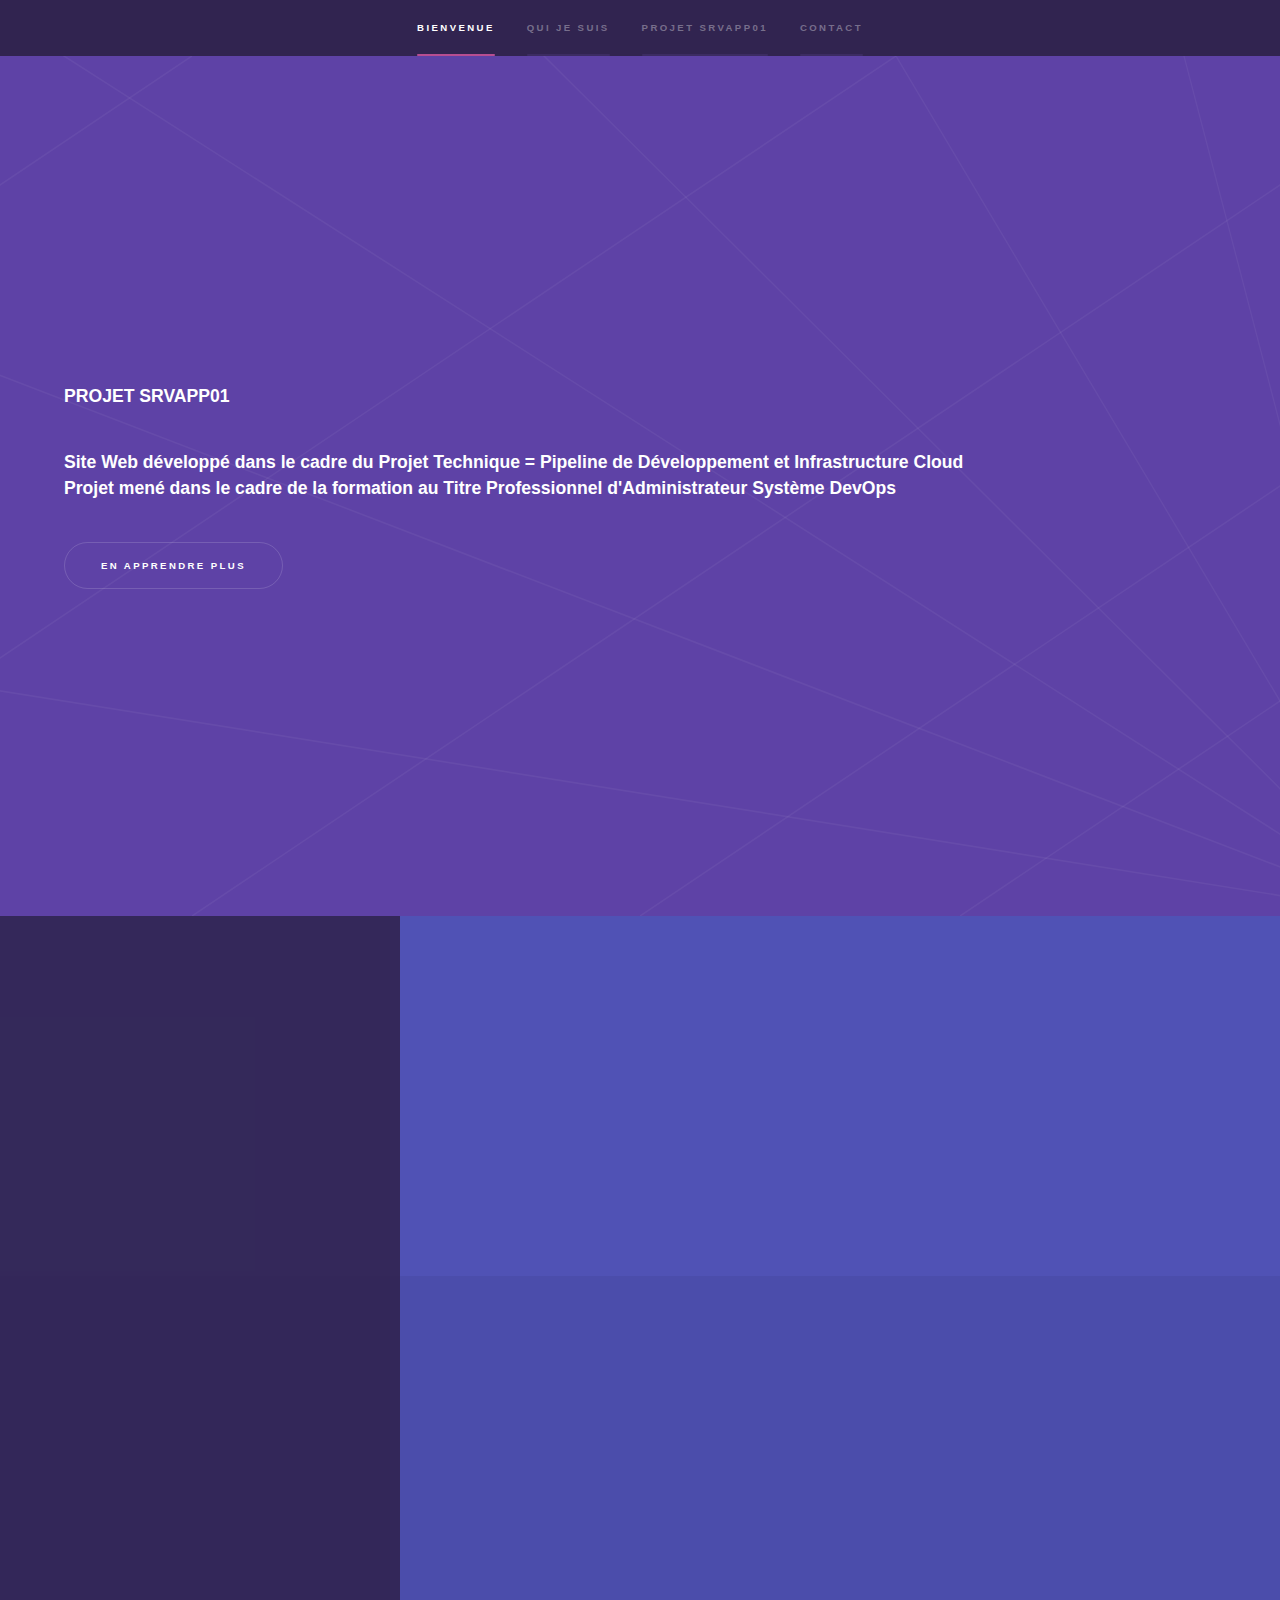
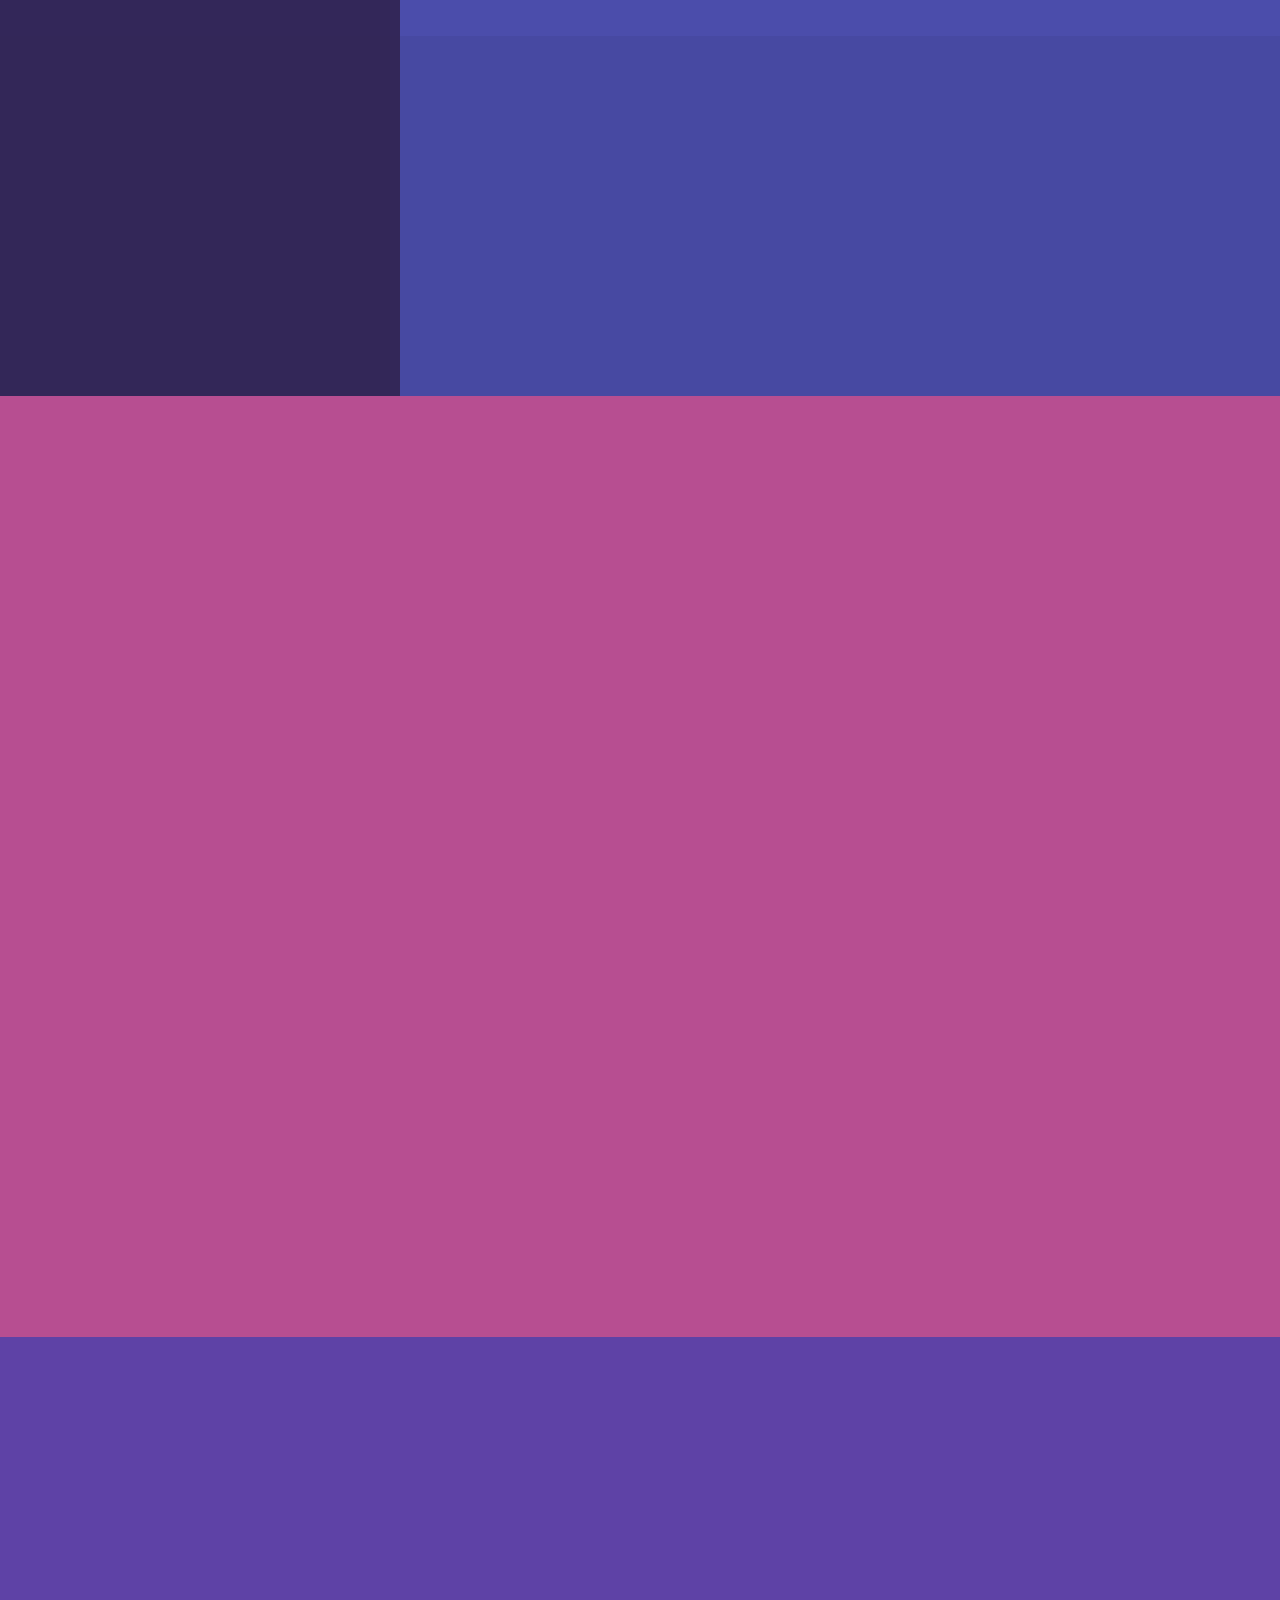
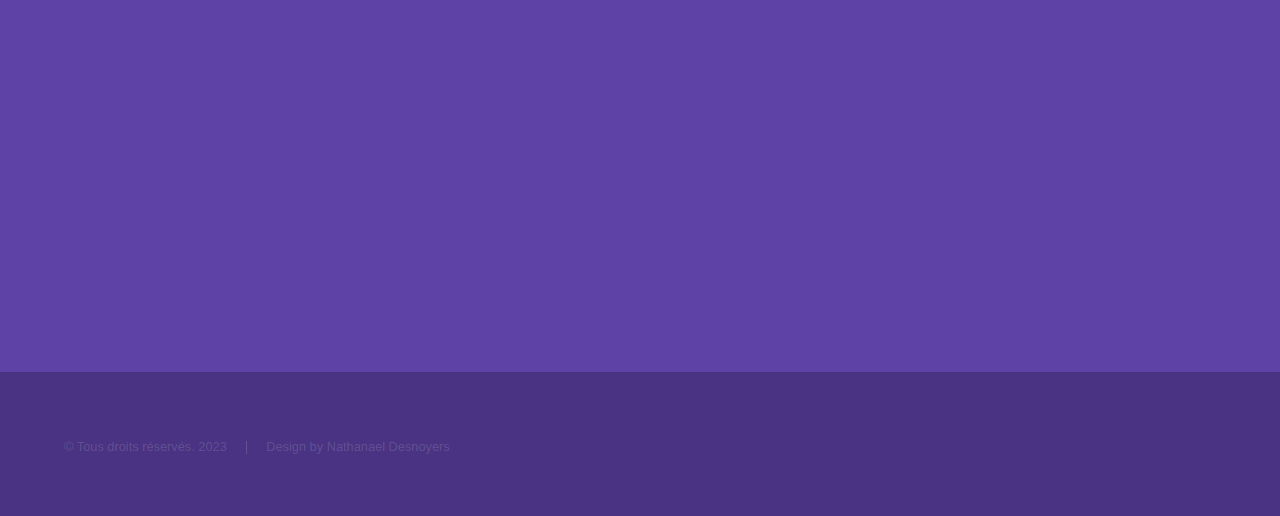
==== commit 48b67ab9: "Add files via upload" ====
--- a/registration/site/index.html
+++ b/registration/site/index.html
@@ -1,12 +1,7 @@
 <!DOCTYPE HTML>
-<!--
-	Hyperspace by HTML5 UP
-	html5up.net | @ajlkn
-	Free for personal and commercial use under the CCA 3.0 license (html5up.net/license)
--->
 <html>
-	<head>
-		<title>Hyperspace by HTML5 UP</title>
+	<head>    
+		<title>SRVAPP01 - SITE</title>
 		<meta charset="utf-8" />
 		<meta name="viewport" content="width=device-width, initial-scale=1, user-scalable=no" />
 		<link rel="stylesheet" href="assets/css/main.css" />
@@ -19,10 +14,10 @@
 				<div class="inner">
 					<nav>
 						<ul>
-							<li><a href="#intro">Welcome</a></li>
-							<li><a href="#one">Who we are</a></li>
-							<li><a href="#two">What we do</a></li>
-							<li><a href="#three">Get in touch</a></li>
+							<li><a href="#intro">BIENVENUE</a></li>
+							<li><a href="#one">QUI JE SUIS</a></li>
+							<li><a href="#two">PROJET SRVAPP01</a></li>
+							<li><a href="#three">CONTACT</a></li>
 						</ul>
 					</nav>
 				</div>
@@ -34,11 +29,11 @@
 				<!-- Intro -->
 					<section id="intro" class="wrapper style1 fullscreen fade-up">
 						<div class="inner">
-							<h1>Hyperspace</h1>
-							<p>Just another fine responsive site template designed by <a href="http://html5up.net">HTML5 UP</a><br />
-							and released for free under the <a href="http://html5up.net/license">Creative Commons</a>.</p>
+							<h3>PROJET SRVAPP01 </h3>
+							<p><h3>Site Web développé dans le cadre du Projet Technique = Pipeline de Développement et Infrastructure Cloud<br />
+							Projet mené dans le cadre de la formation au Titre Professionnel d'Administrateur Système DevOps</h3></p>
 							<ul class="actions">
-								<li><a href="#one" class="button scrolly">Learn more</a></li>
+								<li><a href="#one" class="button scrolly">En apprendre plus</a></li>
 							</ul>
 						</div>
 					</section>
@@ -46,37 +41,37 @@
 				<!-- One -->
 					<section id="one" class="wrapper style2 spotlights">
 						<section>
-							<a href="#" class="image"><img src="images/pic01.jpg" alt="" data-position="center center" /></a>
+							<a href="#" class="image"><img src="images/quadri1.jpg" alt="" data-position="center center" /></a>
 							<div class="content">
 								<div class="inner">
-									<h2>Sed ipsum dolor</h2>
-									<p>Phasellus convallis elit id ullamcorper pulvinar. Duis aliquam turpis mauris, eu ultricies erat malesuada quis. Aliquam dapibus.</p>
+									<h2>Nathanael Desnoyers</h2>
+									<p>Technicien IT. Grenoble 38100 </p>
 									<ul class="actions">
-										<li><a href="generic.html" class="button">Learn more</a></li>
+										<li><a href="generic1.html" class="button">En Apprendre Plus</a></li>
 									</ul>
 								</div>
 							</div>
 						</section>
 						<section>
-							<a href="#" class="image"><img src="images/pic02.jpg" alt="" data-position="top center" /></a>
+							<a href="#" class="image"><img src="images/quadri2.jpg" alt="" data-position="top center" /></a>
 							<div class="content">
 								<div class="inner">
-									<h2>Feugiat consequat</h2>
-									<p>Phasellus convallis elit id ullamcorper pulvinar. Duis aliquam turpis mauris, eu ultricies erat malesuada quis. Aliquam dapibus.</p>
+									<h2>La Formation</h2>
+									<p>Titre Professionnel Administrateur Système DevOps 2022/2023.</p>
 									<ul class="actions">
-										<li><a href="generic.html" class="button">Learn more</a></li>
+										<li><a href="generic2.html" class="button">En Apprendre Plus</a></li>
 									</ul>
 								</div>
 							</div>
 						</section>
 						<section>
-							<a href="#" class="image"><img src="images/pic03.jpg" alt="" data-position="25% 25%" /></a>
+							<a href="#" class="image"><img src="images/quadri3.jpg" alt="" data-position="25% 25%" /></a>
 							<div class="content">
 								<div class="inner">
-									<h2>Ultricies aliquam</h2>
-									<p>Phasellus convallis elit id ullamcorper pulvinar. Duis aliquam turpis mauris, eu ultricies erat malesuada quis. Aliquam dapibus.</p>
+									<h2>Le Projet Pro</h2>
+									<p>TOTO convallis elit id ullamcorper pulvinar. Duis aliquam turpis mauris, eu ultricies erat malesuada quis. Aliquam dapibus.</p>
 									<ul class="actions">
-										<li><a href="generic.html" class="button">Learn more</a></li>
+										<li><a href="generic5.html" class="button">En Apprendre Plus</a></li>
 									</ul>
 								</div>
 							</div>
@@ -86,42 +81,42 @@
 				<!-- Two -->
 					<section id="two" class="wrapper style3 fade-up">
 						<div class="inner">
-							<h2>What we do</h2>
+							<h2>Projet Technique SRVAPP01</h2>
 							<p>Phasellus convallis elit id ullamcorper pulvinar. Duis aliquam turpis mauris, eu ultricies erat malesuada quis. Aliquam dapibus, lacus eget hendrerit bibendum, urna est aliquam sem, sit amet imperdiet est velit quis lorem.</p>
 							<div class="features">
 								<section>
 									<span class="icon solid major fa-code"></span>
-									<h3>Lorem ipsum amet</h3>
+									<h3>Cahier des Charges</h3>
 									<p>Phasellus convallis elit id ullam corper amet et pulvinar. Duis aliquam turpis mauris, sed ultricies erat dapibus.</p>
 								</section>
 								<section>
 									<span class="icon solid major fa-lock"></span>
-									<h3>Aliquam sed nullam</h3>
-									<p>Phasellus convallis elit id ullam corper amet et pulvinar. Duis aliquam turpis mauris, sed ultricies erat dapibus.</p>
+									<h3>Mise en place de l'Infrastructure</h3>
+									<p><a href="generic3.html" class="active">Infrastructure</a></p>
 								</section>
 								<section>
 									<span class="icon solid major fa-cog"></span>
-									<h3>Sed erat ullam corper</h3>
+									<h3>Développement</h3>
 									<p>Phasellus convallis elit id ullam corper amet et pulvinar. Duis aliquam turpis mauris, sed ultricies erat dapibus.</p>
 								</section>
 								<section>
 									<span class="icon solid major fa-desktop"></span>
-									<h3>Veroeros quis lorem</h3>
+									<h3>Tests et Intégration</h3>
 									<p>Phasellus convallis elit id ullam corper amet et pulvinar. Duis aliquam turpis mauris, sed ultricies erat dapibus.</p>
 								</section>
 								<section>
 									<span class="icon solid major fa-link"></span>
-									<h3>Urna quis bibendum</h3>
+									<h3>Pré-Production</h3>
 									<p>Phasellus convallis elit id ullam corper amet et pulvinar. Duis aliquam turpis mauris, sed ultricies erat dapibus.</p>
 								</section>
 								<section>
 									<span class="icon major fa-gem"></span>
-									<h3>Aliquam urna dapibus</h3>
+									<h3>Production et Analytics</h3>
 									<p>Phasellus convallis elit id ullam corper amet et pulvinar. Duis aliquam turpis mauris, sed ultricies erat dapibus.</p>
 								</section>
 							</div>
 							<ul class="actions">
-								<li><a href="generic.html" class="button">Learn more</a></li>
+								<li><a href="generic4.html" class="button">PIPELINE CI-CD</a></li>
 							</ul>
 						</div>
 					</section>
@@ -129,14 +124,14 @@
 				<!-- Three -->
 					<section id="three" class="wrapper style1 fade-up">
 						<div class="inner">
-							<h2>Get in touch</h2>
-							<p>Phasellus convallis elit id ullamcorper pulvinar. Duis aliquam turpis mauris, eu ultricies erat malesuada quis. Aliquam dapibus, lacus eget hendrerit bibendum, urna est aliquam sem, sit amet imperdiet est velit quis lorem.</p>
+							<h2>Contact</h2>
+							<p>Module en POC. Merci d'utiliser l'adresse Mail pour tout Contact.</p>
 							<div class="split style1">
 								<section>
-									<form method="post" action="#">
+									<form method="post" action="">
 										<div class="fields">
 											<div class="field half">
-												<label for="name">Name</label>
+												<label for="name">Nom</label>
 												<input type="text" name="name" id="name" />
 											</div>
 											<div class="field half">
@@ -149,34 +144,31 @@
 											</div>
 										</div>
 										<ul class="actions">
-											<li><a href="" class="button submit">Send Message</a></li>
+											<li><a href="#" class="button submit">Envoyer le Message</a></li>
 										</ul>
 									</form>
 								</section>
 								<section>
 									<ul class="contact">
 										<li>
-											<h3>Address</h3>
-											<span>12345 Somewhere Road #654<br />
-											Nashville, TN 00000-0000<br />
-											USA</span>
+											<h3>Adresse</h3>
+											<span>Grenoble. 38100<br />
+											</span>
 										</li>
 										<li>
 											<h3>Email</h3>
-											<a href="#">user@untitled.tld</a>
-										</li>
-										<li>
-											<h3>Phone</h3>
-											<span>(000) 000-0000</span>
-										</li>
-										<li>
-											<h3>Social</h3>
+											<a href="mailto:nathanaeldesnoyers2@laposte.net">nathanaeldesnoyers2@laposte.net</a>
+										</li>
+										<li>
+											<h3>Téléphone</h3>
+											<span>06.26.29.43.84</span>
+										</li>
+										<li>
+											<h3>Versioning Du Projet</h3>
 											<ul class="icons">
-												<li><a href="#" class="icon brands fa-twitter"><span class="label">Twitter</span></a></li>
-												<li><a href="#" class="icon brands fa-facebook-f"><span class="label">Facebook</span></a></li>
-												<li><a href="#" class="icon brands fa-github"><span class="label">GitHub</span></a></li>
-												<li><a href="#" class="icon brands fa-instagram"><span class="label">Instagram</span></a></li>
-												<li><a href="#" class="icon brands fa-linkedin-in"><span class="label">LinkedIn</span></a></li>
+												<li><a href="https://github.com/Kusanagi8200" '" target="_blank">GitHub</a></li>
+												<li><a href="https://hub.docker.com/u/kusanagi8200" '" target="_blank">DockerHub</a></li>
+												
 											</ul>
 										</li>
 									</ul>
@@ -191,7 +183,7 @@
 			<footer id="footer" class="wrapper style1-alt">
 				<div class="inner">
 					<ul class="menu">
-						<li>&copy; Untitled. All rights reserved.</li><li>Design: <a href="http://html5up.net">HTML5 UP</a></li>
+						<li>&copy; Tous droits réservés. 2023</li><li>Design by</span> Nathanael Desnoyers</span></li>
 					</ul>
 				</div>
 			</footer>
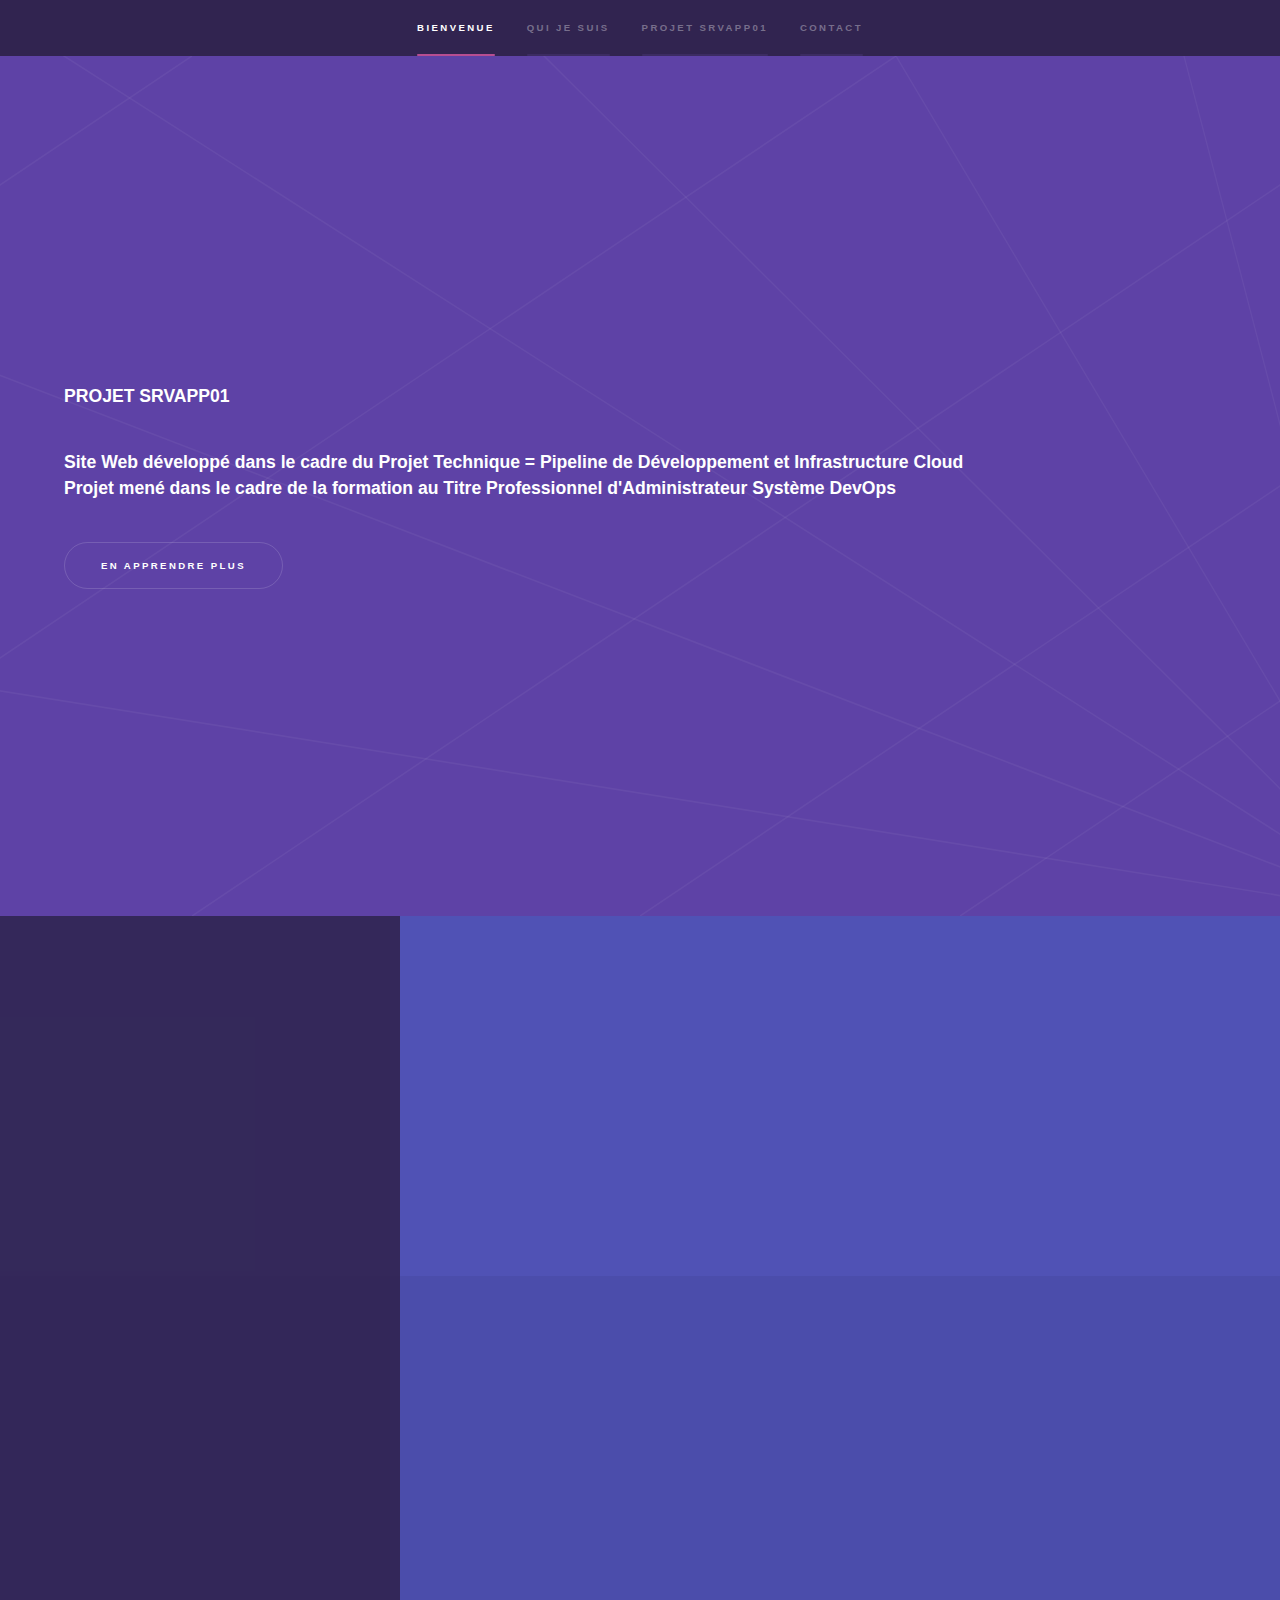
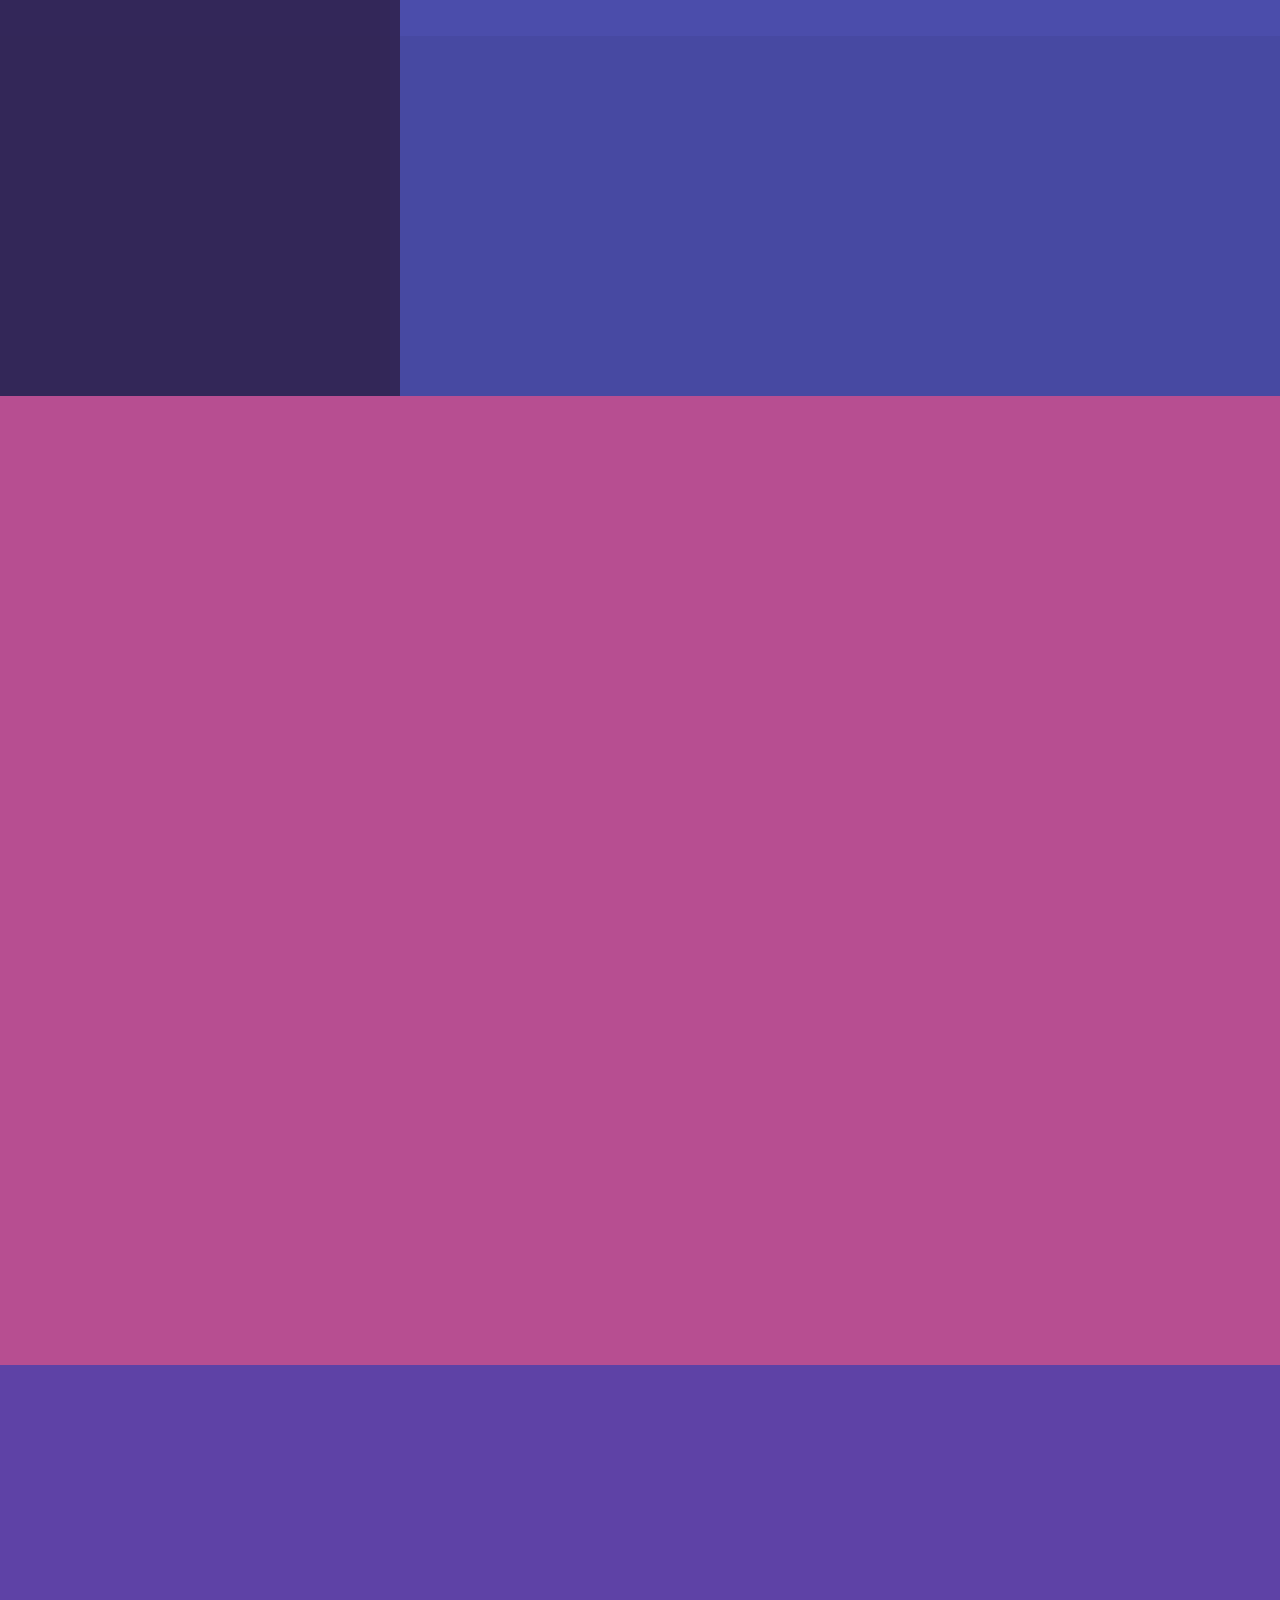
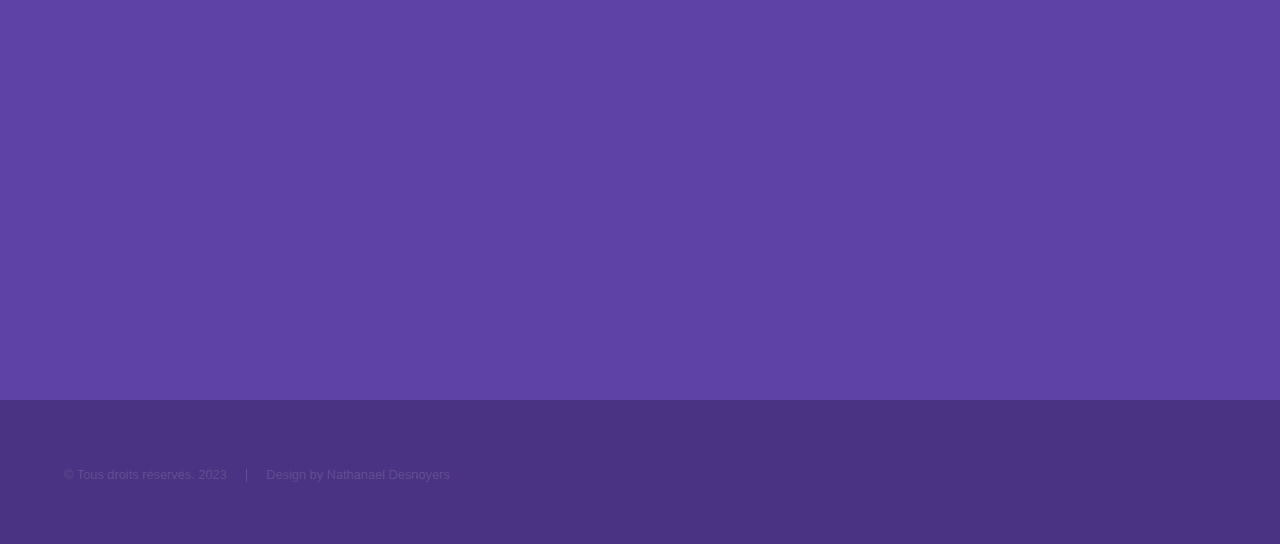
==== commit 69882c92: "del tag google" ====
--- a/registration/site/index.html
+++ b/registration/site/index.html
@@ -1,6 +1,6 @@
 <!DOCTYPE HTML>
 <html>
-	<head>    
+	<head>
 		<title>SRVAPP01 - SITE</title>
 		<meta charset="utf-8" />
 		<meta name="viewport" content="width=device-width, initial-scale=1, user-scalable=no" />
@@ -68,8 +68,8 @@
 							<a href="#" class="image"><img src="images/quadri3.jpg" alt="" data-position="25% 25%" /></a>
 							<div class="content">
 								<div class="inner">
-									<h2>Le Projet Pro</h2>
-									<p>TOTO convallis elit id ullamcorper pulvinar. Duis aliquam turpis mauris, eu ultricies erat malesuada quis. Aliquam dapibus.</p>
+									<h2>Le mémoire</h2>
+									<p>Télécharger le mémoire de ce projet.</p>
 									<ul class="actions">
 										<li><a href="generic5.html" class="button">En Apprendre Plus</a></li>
 									</ul>
@@ -82,37 +82,37 @@
 					<section id="two" class="wrapper style3 fade-up">
 						<div class="inner">
 							<h2>Projet Technique SRVAPP01</h2>
-							<p>Phasellus convallis elit id ullamcorper pulvinar. Duis aliquam turpis mauris, eu ultricies erat malesuada quis. Aliquam dapibus, lacus eget hendrerit bibendum, urna est aliquam sem, sit amet imperdiet est velit quis lorem.</p>
+							<p>Les differentes phases d'actions et les solutions utilisées.  </p>
 							<div class="features">
 								<section>
 									<span class="icon solid major fa-code"></span>
 									<h3>Cahier des Charges</h3>
-									<p>Phasellus convallis elit id ullam corper amet et pulvinar. Duis aliquam turpis mauris, sed ultricies erat dapibus.</p>
+									<p>Création d'une application de type Site Web.</p>
 								</section>
 								<section>
 									<span class="icon solid major fa-lock"></span>
-									<h3>Mise en place de l'Infrastructure</h3>
+									<h3>Synoptic de l'Infrastructure</h3>
 									<p><a href="generic3.html" class="active">Infrastructure</a></p>
 								</section>
 								<section>
 									<span class="icon solid major fa-cog"></span>
 									<h3>Développement</h3>
-									<p>Phasellus convallis elit id ullam corper amet et pulvinar. Duis aliquam turpis mauris, sed ultricies erat dapibus.</p>
+									<p>Visual Code</p>
 								</section>
 								<section>
 									<span class="icon solid major fa-desktop"></span>
 									<h3>Tests et Intégration</h3>
-									<p>Phasellus convallis elit id ullam corper amet et pulvinar. Duis aliquam turpis mauris, sed ultricies erat dapibus.</p>
+									<p>Postman<br>Apache2<br>Docker<br>GitHub</p>
 								</section>
 								<section>
 									<span class="icon solid major fa-link"></span>
 									<h3>Pré-Production</h3>
-									<p>Phasellus convallis elit id ullam corper amet et pulvinar. Duis aliquam turpis mauris, sed ultricies erat dapibus.</p>
+									<p>Apache2<br>Postman<br>GitHub</p>
 								</section>
 								<section>
 									<span class="icon major fa-gem"></span>
 									<h3>Production et Analytics</h3>
-									<p>Phasellus convallis elit id ullam corper amet et pulvinar. Duis aliquam turpis mauris, sed ultricies erat dapibus.</p>
+									<p>Apache2<br>Google Analytics</p>
 								</section>
 							</div>
 							<ul class="actions">
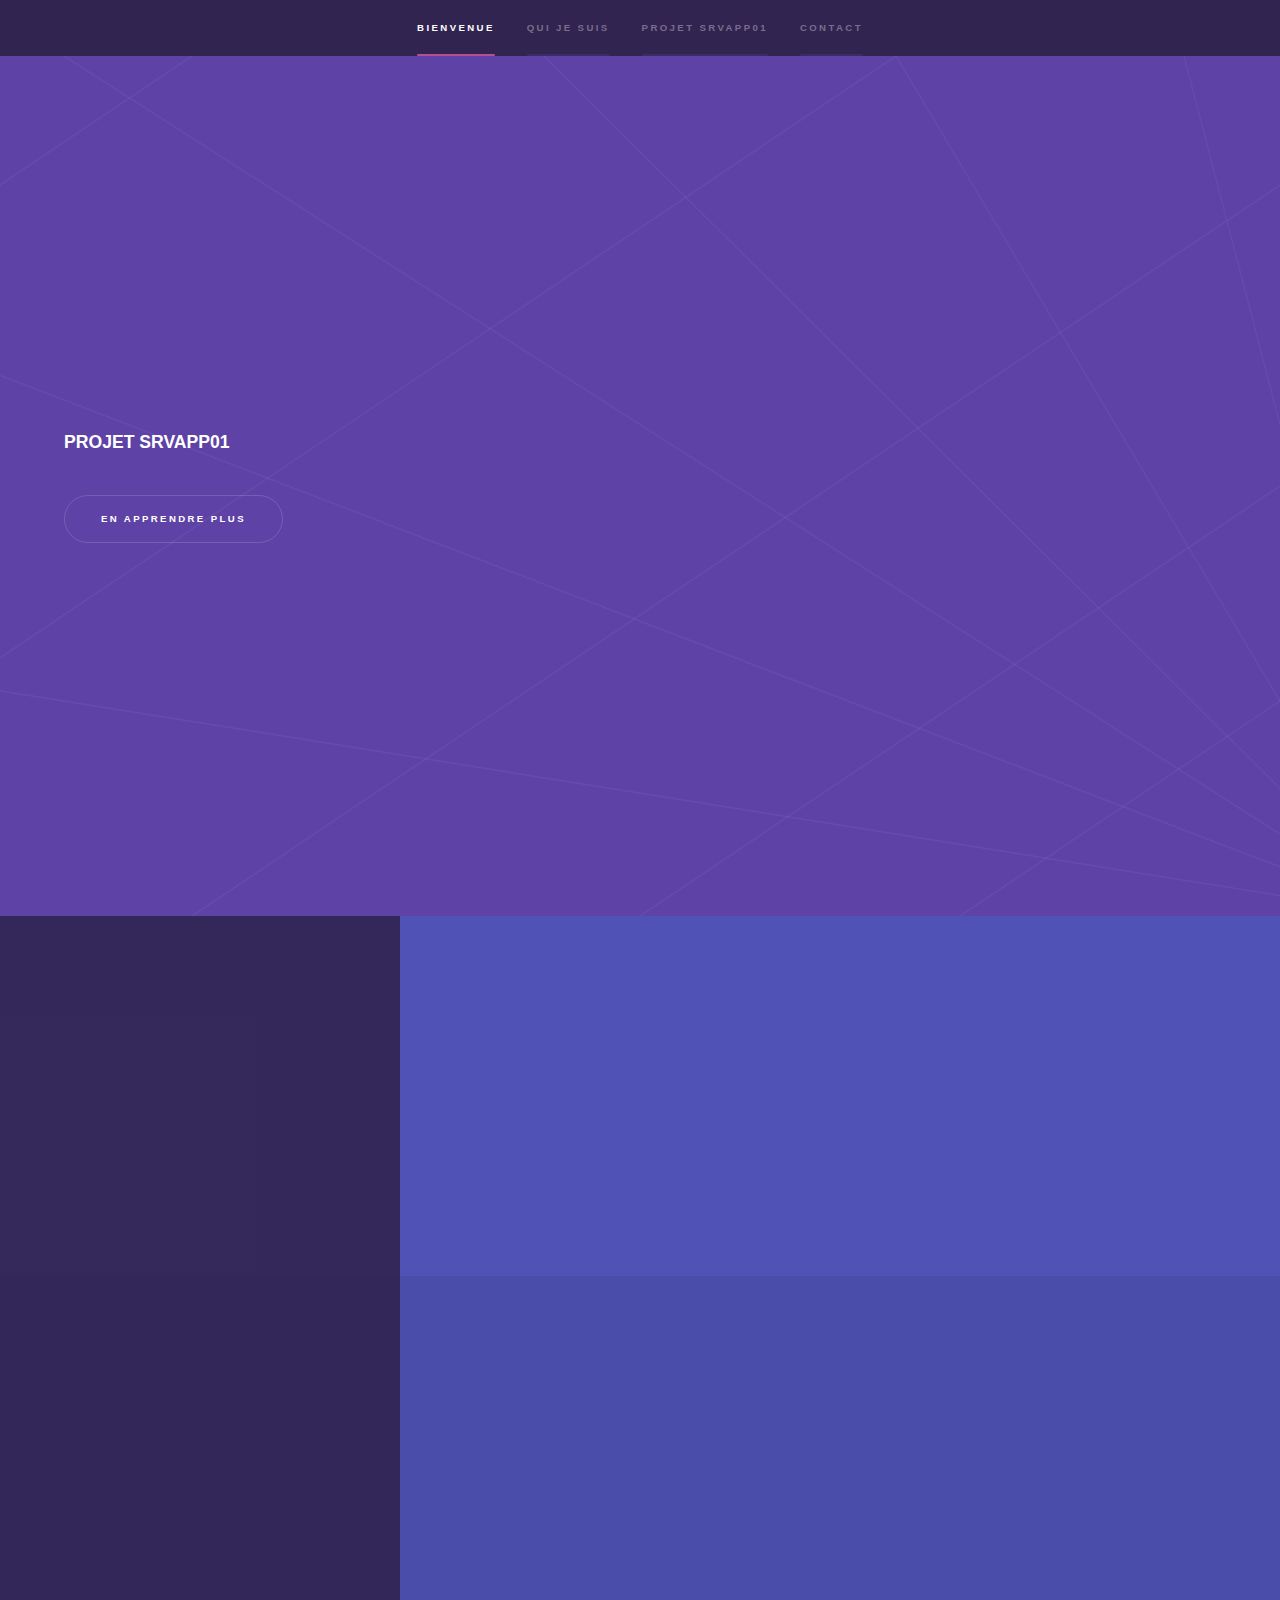
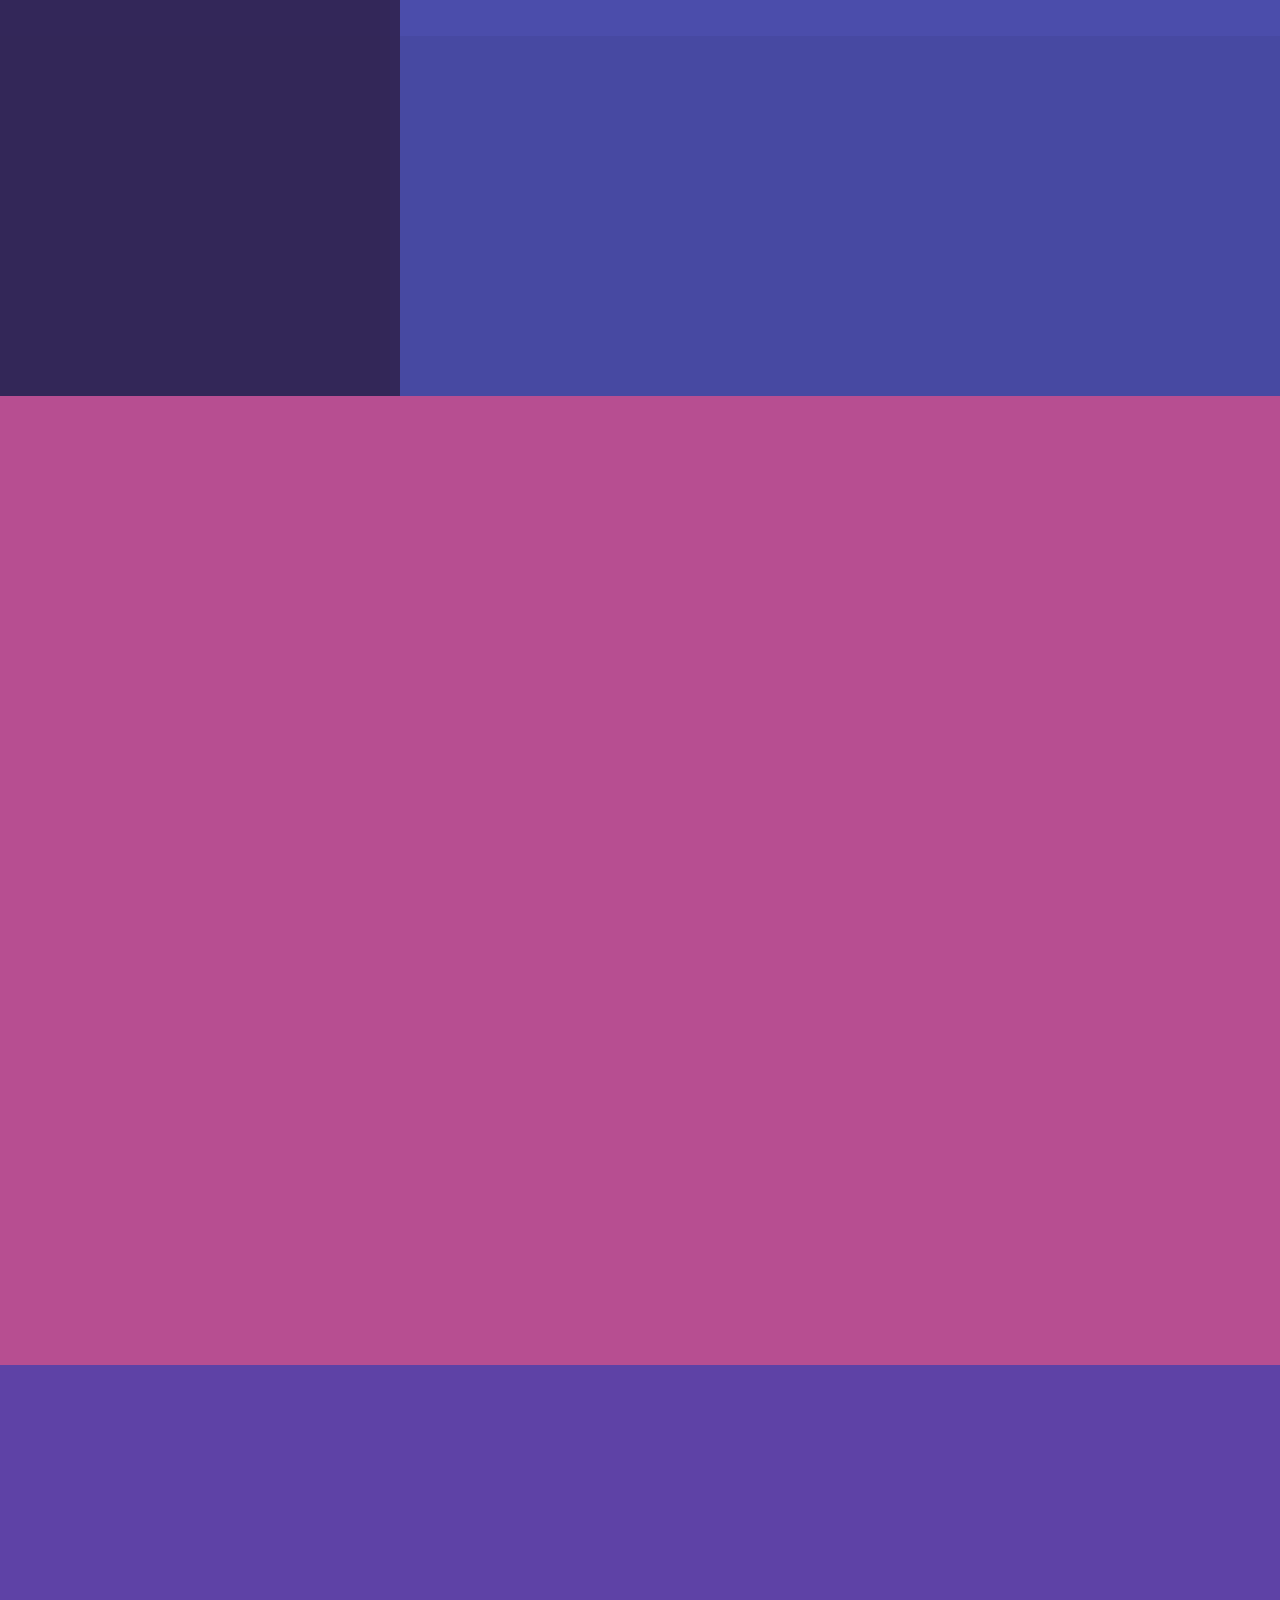
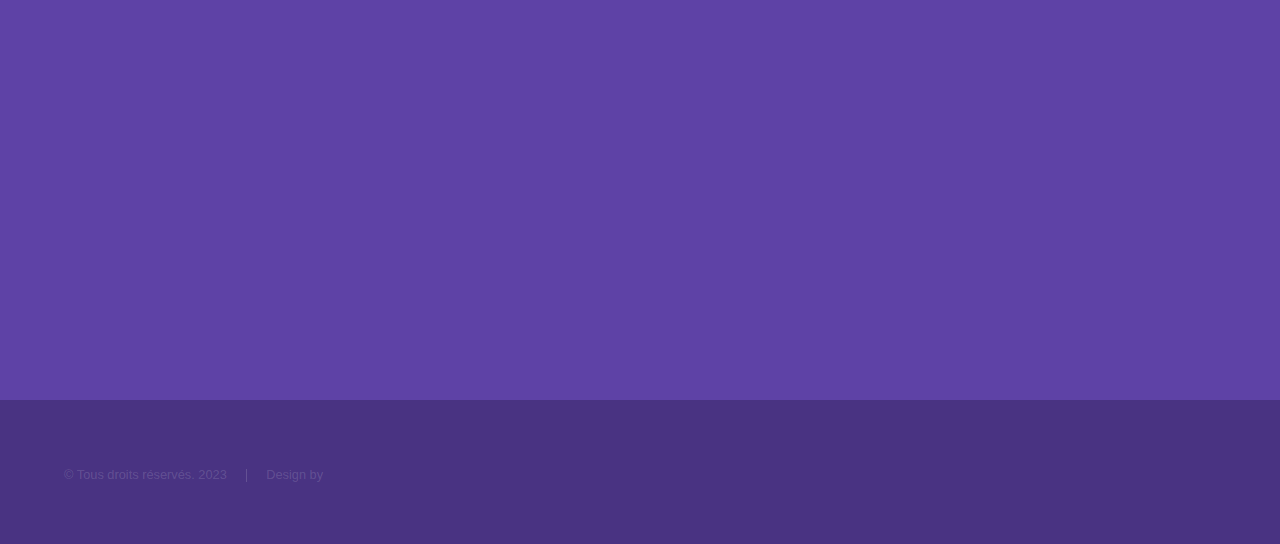
==== commit f8e716c3: "Update index.html" ====
--- a/registration/site/index.html
+++ b/registration/site/index.html
@@ -30,8 +30,7 @@
 					<section id="intro" class="wrapper style1 fullscreen fade-up">
 						<div class="inner">
 							<h3>PROJET SRVAPP01 </h3>
-							<p><h3>Site Web développé dans le cadre du Projet Technique = Pipeline de Développement et Infrastructure Cloud<br />
-							Projet mené dans le cadre de la formation au Titre Professionnel d'Administrateur Système DevOps</h3></p>
+							<p><h3></h3></p>
 							<ul class="actions">
 								<li><a href="#one" class="button scrolly">En apprendre plus</a></li>
 							</ul>
@@ -44,8 +43,8 @@
 							<a href="#" class="image"><img src="images/quadri1.jpg" alt="" data-position="center center" /></a>
 							<div class="content">
 								<div class="inner">
-									<h2>Nathanael Desnoyers</h2>
-									<p>Technicien IT. Grenoble 38100 </p>
+									<h2></h2>
+									<p> </p>
 									<ul class="actions">
 										<li><a href="generic1.html" class="button">En Apprendre Plus</a></li>
 									</ul>
@@ -152,16 +151,16 @@
 									<ul class="contact">
 										<li>
 											<h3>Adresse</h3>
-											<span>Grenoble. 38100<br />
+											<span><br />
 											</span>
 										</li>
 										<li>
 											<h3>Email</h3>
-											<a href="mailto:nathanaeldesnoyers2@laposte.net">nathanaeldesnoyers2@laposte.net</a>
+											<a href="mailto:"></a>
 										</li>
 										<li>
 											<h3>Téléphone</h3>
-											<span>06.26.29.43.84</span>
+											<span></span>
 										</li>
 										<li>
 											<h3>Versioning Du Projet</h3>
@@ -183,7 +182,7 @@
 			<footer id="footer" class="wrapper style1-alt">
 				<div class="inner">
 					<ul class="menu">
-						<li>&copy; Tous droits réservés. 2023</li><li>Design by</span> Nathanael Desnoyers</span></li>
+						<li>&copy; Tous droits réservés. 2023</li><li>Design by</span> </span></li>
 					</ul>
 				</div>
 			</footer>
@@ -198,4 +197,4 @@
 			<script src="assets/js/main.js"></script>
 
 	</body>
-</html>+</html>
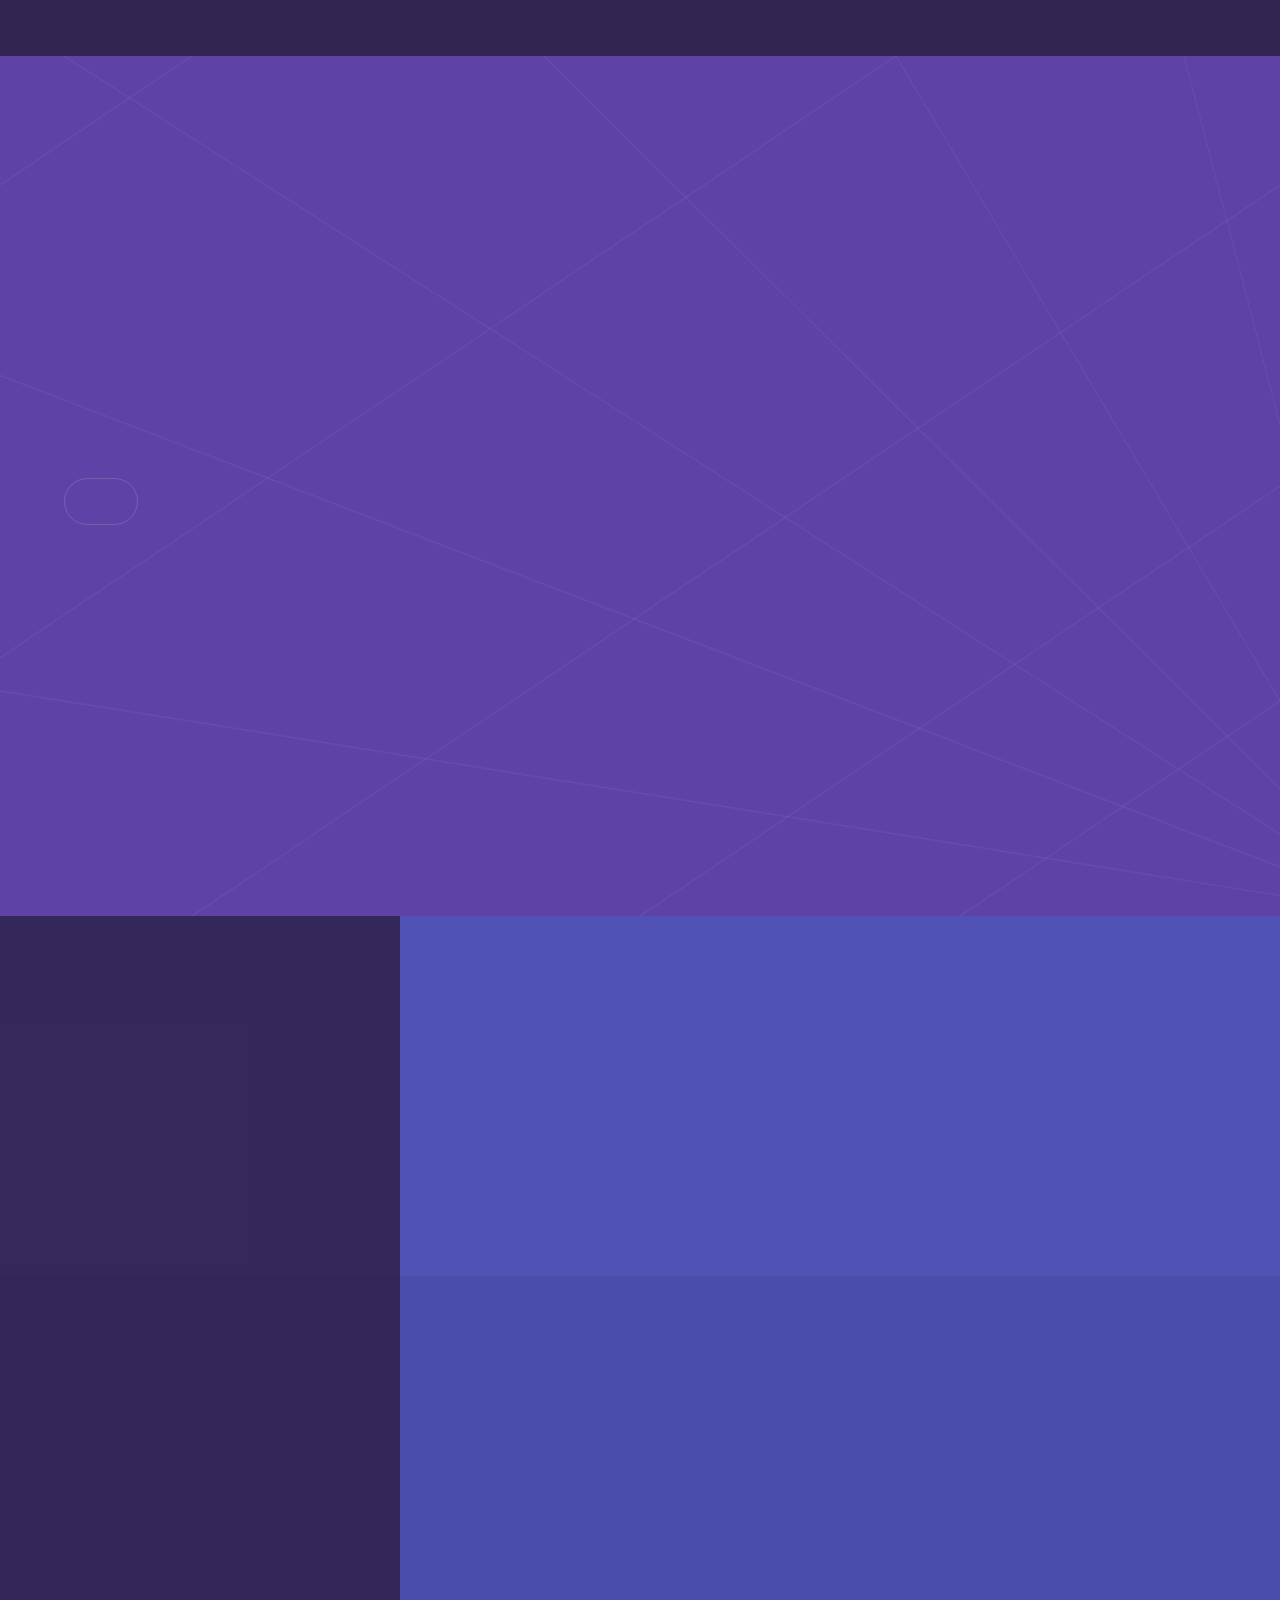
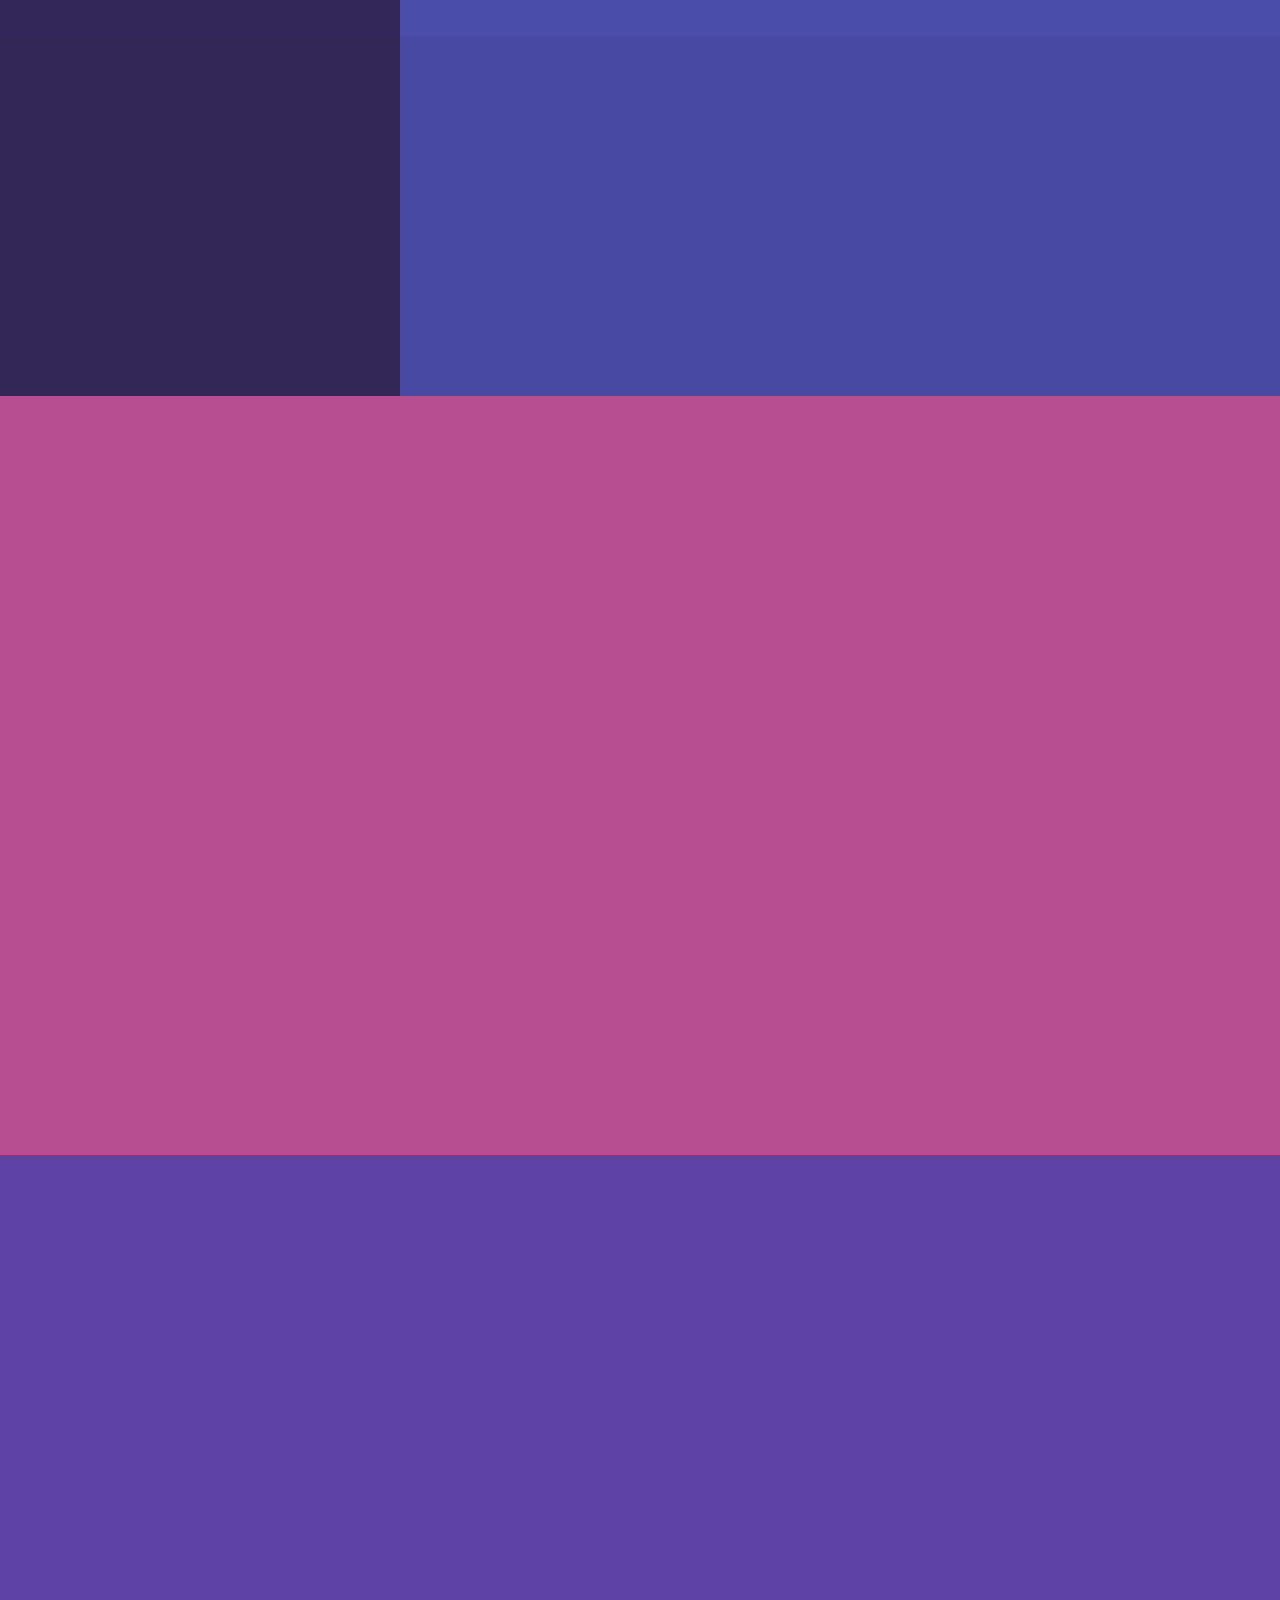
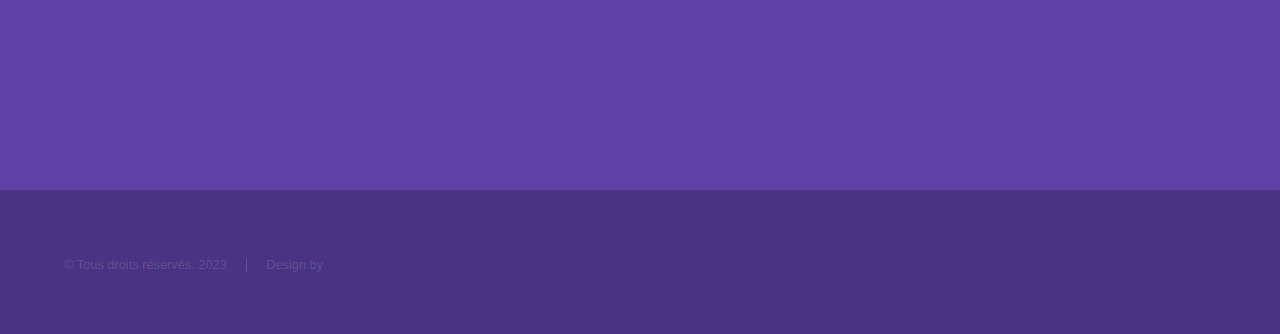
==== commit f0cf3dc3: "Update index.html" ====
--- a/registration/site/index.html
+++ b/registration/site/index.html
@@ -1,7 +1,7 @@
 <!DOCTYPE HTML>
 <html>
 	<head>
-		<title>SRVAPP01 - SITE</title>
+		<title>SITE</title>
 		<meta charset="utf-8" />
 		<meta name="viewport" content="width=device-width, initial-scale=1, user-scalable=no" />
 		<link rel="stylesheet" href="assets/css/main.css" />
@@ -14,10 +14,10 @@
 				<div class="inner">
 					<nav>
 						<ul>
-							<li><a href="#intro">BIENVENUE</a></li>
-							<li><a href="#one">QUI JE SUIS</a></li>
-							<li><a href="#two">PROJET SRVAPP01</a></li>
-							<li><a href="#three">CONTACT</a></li>
+							<li><a href="#intro"></a></li>
+							<li><a href="#one"></a></li>
+							<li><a href="#two"></a></li>
+							<li><a href="#three"></a></li>
 						</ul>
 					</nav>
 				</div>
@@ -29,10 +29,10 @@
 				<!-- Intro -->
 					<section id="intro" class="wrapper style1 fullscreen fade-up">
 						<div class="inner">
-							<h3>PROJET SRVAPP01 </h3>
+							<h3></h3>
 							<p><h3></h3></p>
 							<ul class="actions">
-								<li><a href="#one" class="button scrolly">En apprendre plus</a></li>
+								<li><a href="#one" class="button scrolly"></a></li>
 							</ul>
 						</div>
 					</section>
@@ -46,7 +46,7 @@
 									<h2></h2>
 									<p> </p>
 									<ul class="actions">
-										<li><a href="generic1.html" class="button">En Apprendre Plus</a></li>
+										<li><a href="generic1.html" class="button"></a></li>
 									</ul>
 								</div>
 							</div>
@@ -55,10 +55,10 @@
 							<a href="#" class="image"><img src="images/quadri2.jpg" alt="" data-position="top center" /></a>
 							<div class="content">
 								<div class="inner">
-									<h2>La Formation</h2>
-									<p>Titre Professionnel Administrateur Système DevOps 2022/2023.</p>
+									<h2></h2>
+									<p></p>
 									<ul class="actions">
-										<li><a href="generic2.html" class="button">En Apprendre Plus</a></li>
+										<li><a href="generic2.html" class="button"></a></li>
 									</ul>
 								</div>
 							</div>
@@ -67,10 +67,10 @@
 							<a href="#" class="image"><img src="images/quadri3.jpg" alt="" data-position="25% 25%" /></a>
 							<div class="content">
 								<div class="inner">
-									<h2>Le mémoire</h2>
-									<p>Télécharger le mémoire de ce projet.</p>
+									<h2></h2>
+									<p></p>
 									<ul class="actions">
-										<li><a href="generic5.html" class="button">En Apprendre Plus</a></li>
+										<li><a href="generic5.html" class="button"></a></li>
 									</ul>
 								</div>
 							</div>
@@ -80,42 +80,42 @@
 				<!-- Two -->
 					<section id="two" class="wrapper style3 fade-up">
 						<div class="inner">
-							<h2>Projet Technique SRVAPP01</h2>
-							<p>Les differentes phases d'actions et les solutions utilisées.  </p>
+							<h2></h2>
+							<p></p>
 							<div class="features">
 								<section>
 									<span class="icon solid major fa-code"></span>
-									<h3>Cahier des Charges</h3>
-									<p>Création d'une application de type Site Web.</p>
+									<h3>  </h3>
+									<p> </p>
 								</section>
 								<section>
 									<span class="icon solid major fa-lock"></span>
-									<h3>Synoptic de l'Infrastructure</h3>
+									<h3></h3>
 									<p><a href="generic3.html" class="active">Infrastructure</a></p>
 								</section>
 								<section>
 									<span class="icon solid major fa-cog"></span>
-									<h3>Développement</h3>
-									<p>Visual Code</p>
+									<h3></h3>
+									<p></p>
 								</section>
 								<section>
 									<span class="icon solid major fa-desktop"></span>
-									<h3>Tests et Intégration</h3>
-									<p>Postman<br>Apache2<br>Docker<br>GitHub</p>
+									<h3></h3>
+									<p><br><br><br></p>
 								</section>
 								<section>
 									<span class="icon solid major fa-link"></span>
-									<h3>Pré-Production</h3>
-									<p>Apache2<br>Postman<br>GitHub</p>
+									<h3></h3>
+									<p><br>Postman<br></p>
 								</section>
 								<section>
 									<span class="icon major fa-gem"></span>
-									<h3>Production et Analytics</h3>
-									<p>Apache2<br>Google Analytics</p>
+									<h3></h3>
+									<p><br></p>
 								</section>
 							</div>
 							<ul class="actions">
-								<li><a href="generic4.html" class="button">PIPELINE CI-CD</a></li>
+								<li><a href="generic4.html" class="button"></a></li>
 							</ul>
 						</div>
 					</section>
@@ -166,7 +166,7 @@
 											<h3>Versioning Du Projet</h3>
 											<ul class="icons">
 												<li><a href="https://github.com/Kusanagi8200" '" target="_blank">GitHub</a></li>
-												<li><a href="https://hub.docker.com/u/kusanagi8200" '" target="_blank">DockerHub</a></li>
+												<li><a href="" '" target="_blank">DockerHub</a></li>
 												
 											</ul>
 										</li>
